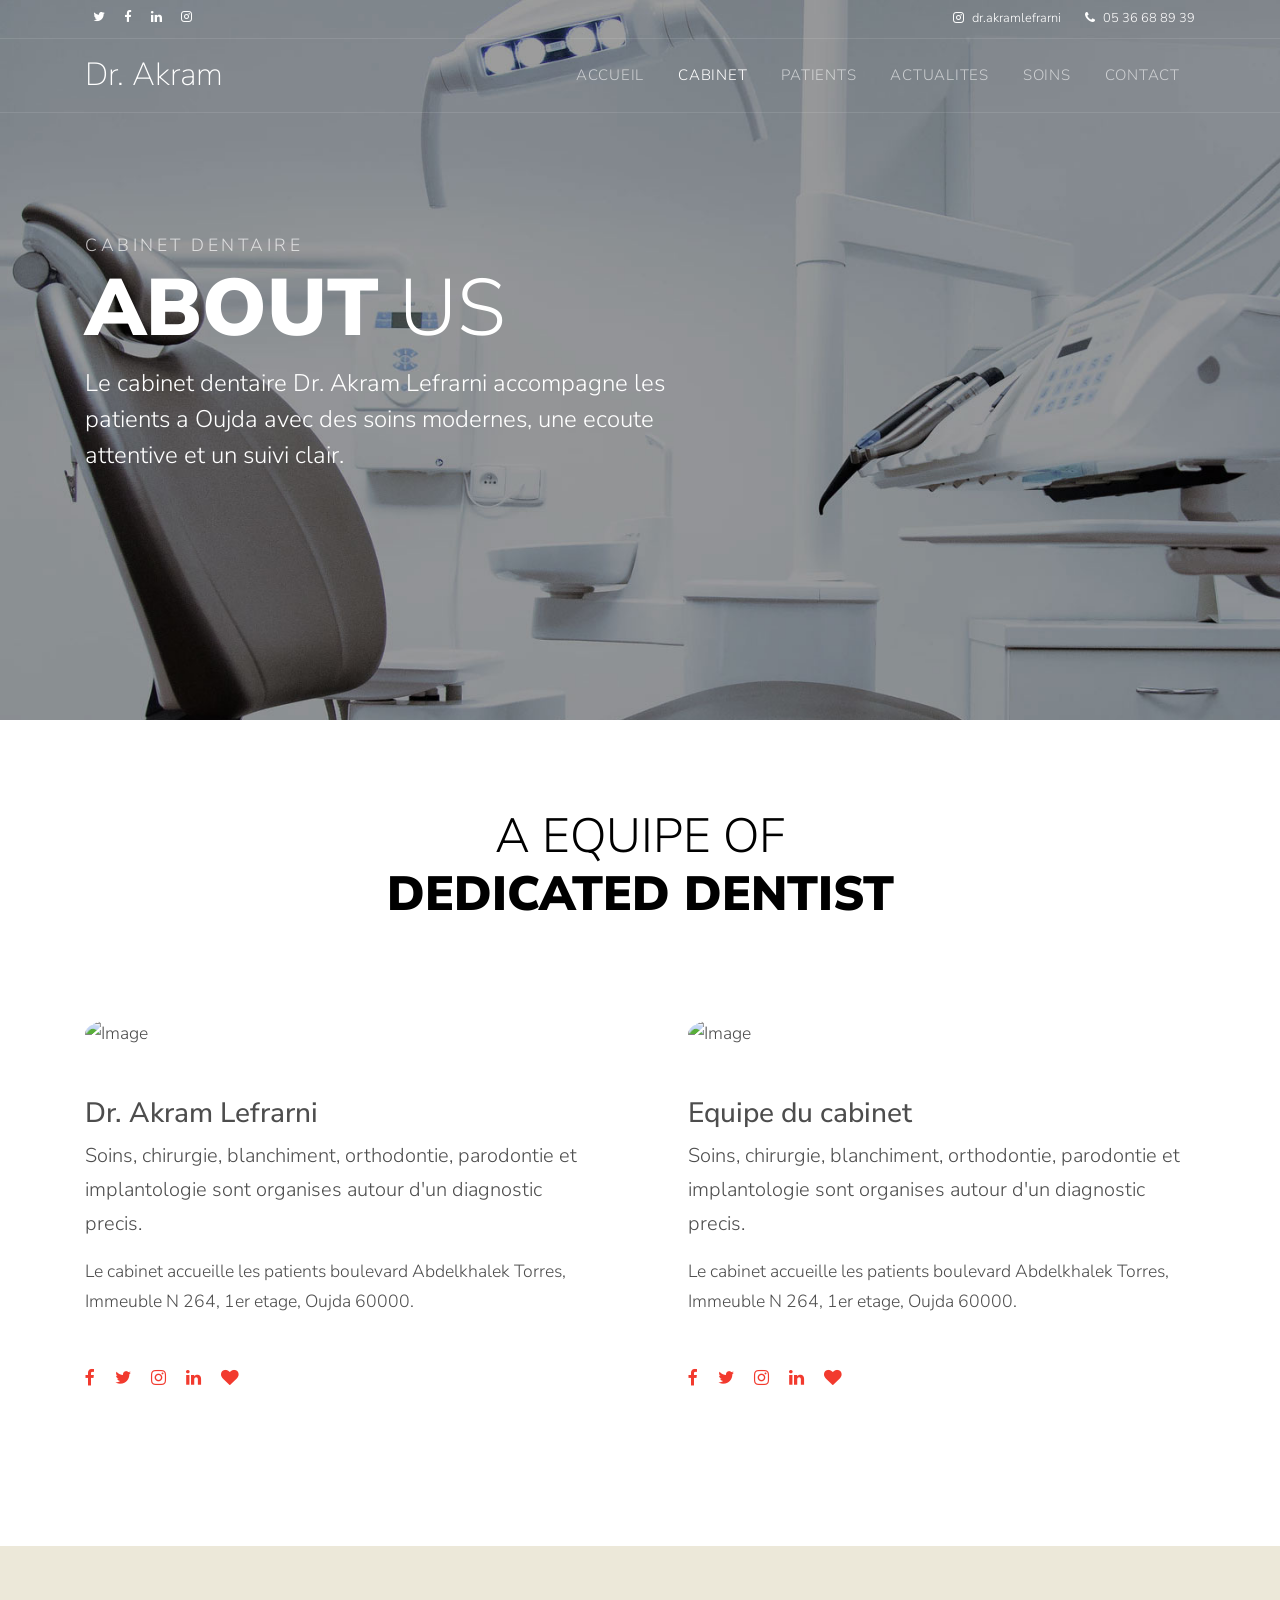
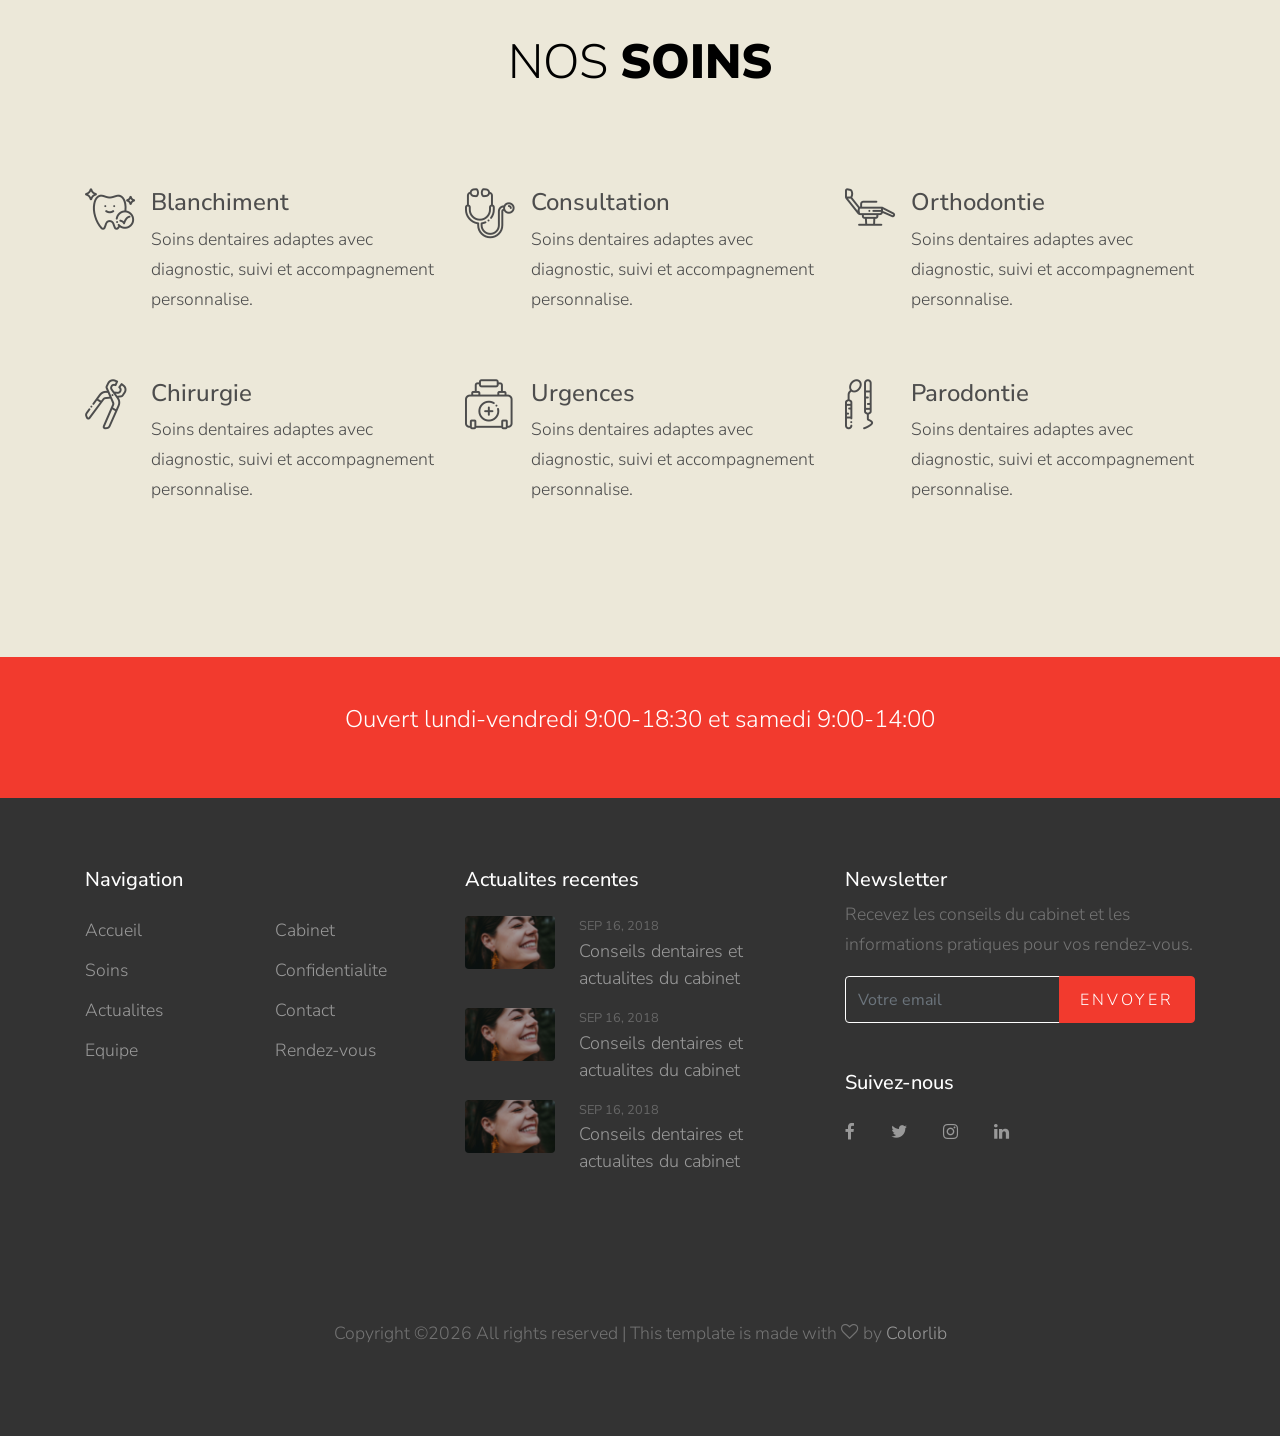
==== about.html @ a9366289 "Initial commit Made-with: Cursor" ====
<!DOCTYPE html>
<html lang="en">
  <head>
    <title>Cabinet Dentaire Dr. Akram Lefrarni</title>
    <meta charset="utf-8">
    <meta name="viewport" content="width=device-width, initial-scale=1, shrink-to-fit=no">

    <link rel="stylesheet" href="https://fonts.googleapis.com/css?family=Nunito+Sans:200,300,400,700,900"> 
    <link rel="stylesheet" href="fonts/icomoon/style.css">

    <link rel="stylesheet" href="css/bootstrap.min.css">
    <link rel="stylesheet" href="css/magnific-popup.css">
    <link rel="stylesheet" href="css/jquery-ui.css">
    <link rel="stylesheet" href="css/owl.carousel.min.css">
    <link rel="stylesheet" href="css/owl.theme.default.min.css">
    <link rel="stylesheet" href="css/bootstrap-datepicker.css">
    
    
    <link rel="stylesheet" href="fonts/flaticon/font/flaticon.css">
  
    <link rel="stylesheet" href="css/aos.css">

    <link rel="stylesheet" href="css/style.css">
    
  </head>
  <body>
  
  <div class="site-wrap">

    <div class="site-mobile-menu">
      <div class="site-mobile-menu-header">
        <div class="site-mobile-menu-close mt-3">
          <span class="icon-close2 js-menu-toggle"></span>
        </div>
      </div>
      <div class="site-mobile-menu-body"></div>
    </div> <!-- .site-mobile-menu -->
    
    
    <div class="site-navbar-wrap">
      <div class="site-navbar-top">
        <div class="container py-2">
          <div class="row align-items-center">
            <div class="col-6">
              <a href="#" class="p-2 pl-0"><span class="icon-twitter"></span></a>
              <a href="#" class="p-2 pl-0"><span class="icon-facebook"></span></a>
              <a href="#" class="p-2 pl-0"><span class="icon-linkedin"></span></a>
              <a href="#" class="p-2 pl-0"><span class="icon-instagram"></span></a>
            </div>
            <div class="col-6">
              <div class="d-flex ml-auto">
                <a href="https://www.instagram.com/dr.akramlefrarni/" class="d-flex align-items-center ml-auto mr-4">
                  <span class="icon-instagram mr-2"></span>
                  <span class="d-none d-md-inline-block">dr.akramlefrarni</span>
                </a>
                <a href="tel:0536688939" class="d-flex align-items-center">
                  <span class="icon-phone mr-2"></span>
                  <span class="d-none d-md-inline-block">05 36 68 89 39</span>
                </a>
              </div>
            </div>
          </div>
        </div>
      </div>
      <div class="site-navbar">
        <div class="container py-1">
          <div class="row align-items-center">
            <div class="col-2">
              <h2 class="mb-0 site-logo"><a href="index.html">Dr. Akram</a></h2>
            </div>
            <div class="col-10">
              <nav class="site-navigation text-right" role="navigation">
                <div class="container">
                  <div class="d-inline-block d-lg-none ml-md-0 mr-auto py-3"><a href="#" class="site-menu-toggle js-menu-toggle text-white"><span class="icon-menu h3"></span></a></div>

                  <ul class="site-menu js-clone-nav d-none d-lg-block">
                    <li><a href="index.html">Accueil</a></li>
                    <li class="active"><a href="about.html">Cabinet</a></li>
                    <li><a href="patients.html">Patients</a></li>
                    <li><a href="news.html">Actualites</a></li>
                    <li><a href="services.html">Soins</a></li>
                    <li><a href="contact.html">Contact</a></li>
                  </ul>
                </div>
              </nav>
            </div>
          </div>
        </div>
      </div>
    </div>

    <div class="site-blocks-cover inner-page" style="background-image: url(images/hero_bg_2.jpg);" data-aos="fade" data-stellar-background-ratio="0.5">
      <div class="container">
        <div class="row align-items-center">
          <div class="col-md-7">
            <span class="sub-text">Cabinet dentaire</span>
            <h1><strong>About</strong> Us</h1>
            <p class="lead text-white">Le cabinet dentaire Dr. Akram Lefrarni accompagne les patients a Oujda avec des soins modernes, une ecoute attentive et un suivi clair.</p>
          </div>
        </div>
      </div>
    </div>  

    <div class="site-section section-about">
      <div class="container">
        <div class="row mb-5 justify-content-center">
          <div class="col-md-6 text-center">
            <h2 class="site-heading text-black mb-5">A Equipe of <strong>Dedicated Dentist</strong></h2>
          </div>
        </div>
        <div class="row">
          <div class="col-md-6 pr-md-5 text-left mb-5">
            <div>
              <img src="images/person_1.jpg" alt="Image" class="w-50 mb-5 rounded-circle">
              <h3>Dr. Akram Lefrarni</h3>
              <p class="lead">Soins, chirurgie, blanchiment, orthodontie, parodontie et implantologie sont organises autour d'un diagnostic precis.</p>
              <p>Le cabinet accueille les patients boulevard Abdelkhalek Torres, Immeuble N 264, 1er etage, Oujda 60000.</p>

              <p class="mt-5">
                <a href="#" class="py-4 pl-0 pr-2"><span class="icon-facebook"></span></a>
                <a href="#" class="py-4 pl-2 pr-2"><span class="icon-twitter"></span></a>
                <a href="#" class="py-4 pl-2 pr-2"><span class="icon-instagram"></span></a>
                <a href="#" class="py-4 pl-2 pr-2"><span class="icon-linkedin"></span></a>
                <a href="#" class="py-4 pl-2 pr-2"><span class="icon-heart"></span></a>
              </p>
            </div>
          </div>
          <div class="col-md-6 pl-md-5 text-left">
            <div>
              <img src="images/person_3.jpg" alt="Image" class="w-50 mb-5 rounded-circle">
              <h3>Equipe du cabinet</h3>
              <p class="lead">Soins, chirurgie, blanchiment, orthodontie, parodontie et implantologie sont organises autour d'un diagnostic precis.</p>
              <p>Le cabinet accueille les patients boulevard Abdelkhalek Torres, Immeuble N 264, 1er etage, Oujda 60000.</p>

              <p class="mt-5">
                <a href="#" class="py-4 pl-0 pr-2"><span class="icon-facebook"></span></a>
                <a href="#" class="py-4 pl-2 pr-2"><span class="icon-twitter"></span></a>
                <a href="#" class="py-4 pl-2 pr-2"><span class="icon-instagram"></span></a>
                <a href="#" class="py-4 pl-2 pr-2"><span class="icon-linkedin"></span></a>
                <a href="#" class="py-4 pl-2 pr-2"><span class="icon-heart"></span></a>
              </p>
            </div>
          </div>
        </div>
      </div>
    </div>

    <div class="site-section bg-light">
      <div class="container">
        <div class="row mb-5 justify-content-center">
          <div class="col-md-6 text-center">
            <h2 class="site-heading text-black mb-5">Nos <strong>Soins</strong></h2>
          </div>
        </div>
        <div class="row">
          <div class="col-md-6 col-lg-4">
            <div class="site-block-feature-2 d-flex rounded mb-5">
              <div class="mr-3">
                <span class="icon flaticon-tooth-whitening font-weight-light "></span>
              </div>
              <div class="text">
                <h3>Blanchiment</h3>
                <p>Soins dentaires adaptes avec diagnostic, suivi et accompagnement personnalise.</p>
              </div>
            </div>
          </div>

          <div class="col-md-6 col-lg-4">
            <div class="site-block-feature-2 d-flex rounded mb-5">
              <div class="mr-3">
                <span class="icon flaticon-stethoscope font-weight-light "></span>
              </div>
              <div class="text">
                <h3>Consultation</h3>
                <p>Soins dentaires adaptes avec diagnostic, suivi et accompagnement personnalise.</p>
              </div>
            </div>
          </div>

          <div class="col-md-6 col-lg-4">
            <div class="site-block-feature-2 d-flex rounded mb-5">
              <div class="mr-3">
                <span class="icon flaticon-dentist-chair font-weight-light "></span>
              </div>
              <div class="text">
                <h3>Orthodontie</h3>
                <p>Soins dentaires adaptes avec diagnostic, suivi et accompagnement personnalise.</p>
              </div>
            </div>
          </div>

          <div class="col-md-6 col-lg-4">
            <div class="site-block-feature-2 d-flex rounded mb-5">
              <div class="mr-3">
                <span class="icon flaticon-tooth-pliers font-weight-light "></span>
              </div>
              <div class="text">
                <h3>Chirurgie</h3>
                <p>Soins dentaires adaptes avec diagnostic, suivi et accompagnement personnalise.</p>
              </div>
            </div>
          </div>

          <div class="col-md-6 col-lg-4">
            <div class="site-block-feature-2 d-flex rounded mb-5">
              <div class="mr-3">
                <span class="icon flaticon-first-aid-kit font-weight-light "></span>
              </div>
              <div class="text">
                <h3>Urgences</h3>
                <p>Soins dentaires adaptes avec diagnostic, suivi et accompagnement personnalise.</p>
              </div>
            </div>
          </div>

          <div class="col-md-6 col-lg-4">
            <div class="site-block-feature-2 d-flex rounded mb-5">
              <div class="mr-3">
                <span class="icon flaticon-dentist-tools font-weight-light "></span>
              </div>
              <div class="text">
                <h3>Parodontie</h3>
                <p>Soins dentaires adaptes avec diagnostic, suivi et accompagnement personnalise.</p>
              </div>
            </div>
          </div>

          

        </div>
      </div>
    </div>
    

    <div class="promo py-5 bg-primary">
      <div class="container text-center">
        <span class="d-block h4 mb-3 font-weight-light text-white">Ouvert lundi-vendredi 9:00-18:30 et samedi 9:00-14:00</span>
        <div id="date-countdown" class="mt-0"></div>
      </div>
    </div>
    
    <footer class="site-footer">
      <div class="container">
        <div class="row">
          <div class="col-lg-4 mb-5 mb-lg-0">
            <div class="row mb-5">
              <div class="col-md-12">
                <h3 class="footer-heading mb-4">Navigation</h3>
              </div>
              <div class="col-md-6 col-lg-6">
                <ul class="list-unstyled">
                  <li><a href="#">Accueil</a></li>
                  <li><a href="#">Soins</a></li>
                  <li><a href="#">Actualites</a></li>
                  <li><a href="#">Equipe</a></li>
                </ul>
              </div>
              <div class="col-md-6 col-lg-6">
                <ul class="list-unstyled">
                  <li><a href="#">Cabinet</a></li>
                  <li><a href="#">Confidentialite</a></li>
                  <li><a href="#">Contact</a></li>
                  <li><a href="#">Rendez-vous</a></li>
                </ul>
              </div>
            </div>

            
          </div>
          <div class="col-lg-4">
           

            <div class="mb-5">
              <h3 class="footer-heading mb-4">Actualites recentes</h3>
              <div class="block-25">
                <ul class="list-unstyled">
                  <li class="mb-3">
                    <a href="#" class="d-flex">
                      <figure class="image mr-4">
                        <img src="images/hero_bg_1.jpg" alt="" class="img-fluid">
                      </figure>
                      <div class="text">
                        <span class="small text-uppercase date">Sep 16, 2018</span>
                        <h3 class="heading font-weight-light">Conseils dentaires et actualites du cabinet</h3>
                      </div>
                    </a>
                  </li>
                  <li class="mb-3">
                    <a href="#" class="d-flex">
                      <figure class="image mr-4">
                        <img src="images/hero_bg_1.jpg" alt="" class="img-fluid">
                      </figure>
                      <div class="text">
                        <span class="small text-uppercase date">Sep 16, 2018</span>
                        <h3 class="heading font-weight-light">Conseils dentaires et actualites du cabinet</h3>
                      </div>
                    </a>
                  </li>
                  <li class="mb-3">
                    <a href="#" class="d-flex">
                      <figure class="image mr-4">
                        <img src="images/hero_bg_1.jpg" alt="" class="img-fluid">
                      </figure>
                      <div class="text">
                        <span class="small text-uppercase date">Sep 16, 2018</span>
                        <h3 class="heading font-weight-light">Conseils dentaires et actualites du cabinet</h3>
                      </div>
                    </a>
                  </li>
                </ul>
              </div>
            </div>
            
          </div>
          

          <div class="col-lg-4 mb-5 mb-lg-0">

            <div class="mb-5">
              <h3 class="footer-heading mb-2">Newsletter</h3>
              <p>Recevez les conseils du cabinet et les informations pratiques pour vos rendez-vous.</p>

              <form action="#" method="post">
                <div class="input-group mb-3">
                  <input type="text" class="form-control border-white text-white bg-transparent" placeholder="Votre email" aria-label="Votre email" aria-describedby="button-addon2">
                  <div class="input-group-append">
                    <button class="btn btn-primary" type="button" id="button-addon2">Envoyer</button>
                  </div>
                </div>
              </form>

            </div>

            <div class="row">
              <div class="col-md-12">
                <h3 class="footer-heading mb-4">Suivez-nous</h3>

                <div>
                  <a href="#" class="pl-0 pr-3"><span class="icon-facebook"></span></a>
                  <a href="#" class="pl-3 pr-3"><span class="icon-twitter"></span></a>
                  <a href="#" class="pl-3 pr-3"><span class="icon-instagram"></span></a>
                  <a href="#" class="pl-3 pr-3"><span class="icon-linkedin"></span></a>
                </div>
              </div>
            </div>


          </div>
          
        </div>
        <div class="row pt-5 mt-5 text-center">
          <div class="col-md-12">
            <p>
            <!-- Link back to Colorlib can't be removed. Template is licensed under CC BY 3.0. -->
            Copyright &copy;<script data-cfasync="false" src="/cdn-cgi/scripts/5c5dd728/cloudflare-static/email-decode.min.js"></script><script>document.write(new Date().getFullYear());</script> All rights reserved | This template is made with <i class="icon-heart-o" aria-hidden="true"></i> by <a href="https://colorlib.com" target="_blank" >Colorlib</a>
            <!-- Link back to Colorlib can't be removed. Template is licensed under CC BY 3.0. -->
            </p>
          </div>
          
        </div>
      </div>
    </footer>
  </div>

  <script src="js/jquery-3.3.1.min.js"></script>
  <script src="js/jquery-migrate-3.0.1.min.js"></script>
  <script src="js/jquery-ui.js"></script>
  <script src="js/popper.min.js"></script>
  <script src="js/bootstrap.min.js"></script>
  <script src="js/owl.carousel.min.js"></script>
  <script src="js/jquery.stellar.min.js"></script>
  <script src="js/jquery.countdown.min.js"></script>
  <script src="js/jquery.magnific-popup.min.js"></script>
  <script src="js/bootstrap-datepicker.min.js"></script>
  <script src="js/aos.js"></script>

  <script src="js/main.js"></script>
    
  </body>
</html>
---- fonts/icomoon/style.css ----
@font-face {
  font-family: 'icomoon';
  src:  url('fonts/icomoon.eot?10si43');
  src:  url('fonts/icomoon.eot?10si43#iefix') format('embedded-opentype'),
    url('fonts/icomoon.ttf?10si43') format('truetype'),
    url('fonts/icomoon.woff?10si43') format('woff'),
    url('fonts/icomoon.svg?10si43#icomoon') format('svg');
  font-weight: normal;
  font-style: normal;
}

[class^="icon-"], [class*=" icon-"] {
  /* use !important to prevent issues with browser extensions that change fonts */
  font-family: 'icomoon' !important;
  speak: none;
  font-style: normal;
  font-weight: normal;
  font-variant: normal;
  text-transform: none;
  line-height: 1;

  /* Better Font Rendering =========== */
  -webkit-font-smoothing: antialiased;
  -moz-osx-font-smoothing: grayscale;
}

.icon-asterisk:before {
  content: "\f069";
}
.icon-plus:before {
  content: "\f067";
}
.icon-question:before {
  content: "\f128";
}
.icon-minus:before {
  content: "\f068";
}
.icon-glass:before {
  content: "\f000";
}
.icon-music:before {
  content: "\f001";
}
.icon-search:before {
  content: "\f002";
}
.icon-envelope-o:before {
  content: "\f003";
}
.icon-heart:before {
  content: "\f004";
}
.icon-star:before {
  content: "\f005";
}
.icon-star-o:before {
  content: "\f006";
}
.icon-user:before {
  content: "\f007";
}
.icon-film:before {
  content: "\f008";
}
.icon-th-large:before {
  content: "\f009";
}
.icon-th:before {
  content: "\f00a";
}
.icon-th-list:before {
  content: "\f00b";
}
.icon-check:before {
  content: "\f00c";
}
.icon-close:before {
  content: "\f00d";
}
.icon-remove:before {
  content: "\f00d";
}
.icon-times:before {
  content: "\f00d";
}
.icon-search-plus:before {
  content: "\f00e";
}
.icon-search-minus:before {
  content: "\f010";
}
.icon-power-off:before {
  content: "\f011";
}
.icon-signal:before {
  content: "\f012";
}
.icon-cog:before {
  content: "\f013";
}
.icon-gear:before {
  content: "\f013";
}
.icon-trash-o:before {
  content: "\f014";
}
.icon-home:before {
  content: "\f015";
}
.icon-file-o:before {
  content: "\f016";
}
.icon-clock-o:before {
  content: "\f017";
}
.icon-road:before {
  content: "\f018";
}
.icon-download:before {
  content: "\f019";
}
.icon-arrow-circle-o-down:before {
  content: "\f01a";
}
.icon-arrow-circle-o-up:before {
  content: "\f01b";
}
.icon-inbox:before {
  content: "\f01c";
}
.icon-play-circle-o:before {
  content: "\f01d";
}
.icon-repeat:before {
  content: "\f01e";
}
.icon-rotate-right:before {
  content: "\f01e";
}
.icon-refresh:before {
  content: "\f021";
}
.icon-list-alt:before {
  content: "\f022";
}
.icon-lock:before {
  content: "\f023";
}
.icon-flag:before {
  content: "\f024";
}
.icon-headphones:before {
  content: "\f025";
}
.icon-volume-off:before {
  content: "\f026";
}
.icon-volume-down:before {
  content: "\f027";
}
.icon-volume-up:before {
  content: "\f028";
}
.icon-qrcode:before {
  content: "\f029";
}
.icon-barcode:before {
  content: "\f02a";
}
.icon-tag:before {
  content: "\f02b";
}
.icon-tags:before {
  content: "\f02c";
}
.icon-book:before {
  content: "\f02d";
}
.icon-bookmark:before {
  content: "\f02e";
}
.icon-print:before {
  content: "\f02f";
}
.icon-camera:before {
  content: "\f030";
}
.icon-font:before {
  content: "\f031";
}
.icon-bold:before {
  content: "\f032";
}
.icon-italic:before {
  content: "\f033";
}
.icon-text-height:before {
  content: "\f034";
}
.icon-text-width:before {
  content: "\f035";
}
.icon-align-left:before {
  content: "\f036";
}
.icon-align-center:before {
  content: "\f037";
}
.icon-align-right:before {
  content: "\f038";
}
.icon-align-justify:before {
  content: "\f039";
}
.icon-list:before {
  content: "\f03a";
}
.icon-dedent:before {
  content: "\f03b";
}
.icon-outdent:before {
  content: "\f03b";
}
.icon-indent:before {
  content: "\f03c";
}
.icon-video-camera:before {
  content: "\f03d";
}
.icon-image:before {
  content: "\f03e";
}
.icon-photo:before {
  content: "\f03e";
}
.icon-picture-o:before {
  content: "\f03e";
}
.icon-pencil:before {
  content: "\f040";
}
.icon-map-marker:before {
  content: "\f041";
}
.icon-adjust:before {
  content: "\f042";
}
.icon-tint:before {
  content: "\f043";
}
.icon-edit:before {
  content: "\f044";
}
.icon-pencil-square-o:before {
  content: "\f044";
}
.icon-share-square-o:before {
  content: "\f045";
}
.icon-check-square-o:before {
  content: "\f046";
}
.icon-arrows:before {
  content: "\f047";
}
.icon-step-backward:before {
  content: "\f048";
}
.icon-fast-backward:before {
  content: "\f049";
}
.icon-backward:before {
  content: "\f04a";
}
.icon-play:before {
  content: "\f04b";
}
.icon-pause:before {
  content: "\f04c";
}
.icon-stop:before {
  content: "\f04d";
}
.icon-forward:before {
  content: "\f04e";
}
.icon-fast-forward:before {
  content: "\f050";
}
.icon-step-forward:before {
  content: "\f051";
}
.icon-eject:before {
  content: "\f052";
}
.icon-chevron-left:before {
  content: "\f053";
}
.icon-chevron-right:before {
  content: "\f054";
}
.icon-plus-circle:before {
  content: "\f055";
}
.icon-minus-circle:before {
  content: "\f056";
}
.icon-times-circle:before {
  content: "\f057";
}
.icon-check-circle:before {
  content: "\f058";
}
.icon-question-circle:before {
  content: "\f059";
}
.icon-info-circle:before {
  content: "\f05a";
}
.icon-crosshairs:before {
  content: "\f05b";
}
.icon-times-circle-o:before {
  content: "\f05c";
}
.icon-check-circle-o:before {
  content: "\f05d";
}
.icon-ban:before {
  content: "\f05e";
}
.icon-arrow-left:before {
  content: "\f060";
}
.icon-arrow-right:before {
  content: "\f061";
}
.icon-arrow-up:before {
  content: "\f062";
}
.icon-arrow-down:before {
  content: "\f063";
}
.icon-mail-forward:before {
  content: "\f064";
}
.icon-share:before {
  content: "\f064";
}
.icon-expand:before {
  content: "\f065";
}
.icon-compress:before {
  content: "\f066";
}
.icon-exclamation-circle:before {
  content: "\f06a";
}
.icon-gift:before {
  content: "\f06b";
}
.icon-leaf:before {
  content: "\f06c";
}
.icon-fire:before {
  content: "\f06d";
}
.icon-eye:before {
  content: "\f06e";
}
.icon-eye-slash:before {
  content: "\f070";
}
.icon-exclamation-triangle:before {
  content: "\f071";
}
.icon-warning:before {
  content: "\f071";
}
.icon-plane:before {
  content: "\f072";
}
.icon-calendar:before {
  content: "\f073";
}
.icon-random:before {
  content: "\f074";
}
.icon-comment:before {
  content: "\f075";
}
.icon-magnet:before {
  content: "\f076";
}
.icon-chevron-up:before {
  content: "\f077";
}
.icon-chevron-down:before {
  content: "\f078";
}
.icon-retweet:before {
  content: "\f079";
}
.icon-shopping-cart:before {
  content: "\f07a";
}
.icon-folder:before {
  content: "\f07b";
}
.icon-folder-open:before {
  content: "\f07c";
}
.icon-arrows-v:before {
  content: "\f07d";
}
.icon-arrows-h:before {
  content: "\f07e";
}
.icon-bar-chart:before {
  content: "\f080";
}
.icon-bar-chart-o:before {
  content: "\f080";
}
.icon-twitter-square:before {
  content: "\f081";
}
.icon-facebook-square:before {
  content: "\f082";
}
.icon-camera-retro:before {
  content: "\f083";
}
.icon-key:before {
  content: "\f084";
}
.icon-cogs:before {
  content: "\f085";
}
.icon-gears:before {
  content: "\f085";
}
.icon-comments:before {
  content: "\f086";
}
.icon-thumbs-o-up:before {
  content: "\f087";
}
.icon-thumbs-o-down:before {
  content: "\f088";
}
.icon-star-half:before {
  content: "\f089";
}
.icon-heart-o:before {
  content: "\f08a";
}
.icon-sign-out:before {
  content: "\f08b";
}
.icon-linkedin-square:before {
  content: "\f08c";
}
.icon-thumb-tack:before {
  content: "\f08d";
}
.icon-external-link:before {
  content: "\f08e";
}
.icon-sign-in:before {
  content: "\f090";
}
.icon-trophy:before {
  content: "\f091";
}
.icon-github-square:before {
  content: "\f092";
}
.icon-upload:before {
  content: "\f093";
}
.icon-lemon-o:before {
  content: "\f094";
}
.icon-phone:before {
  content: "\f095";
}
.icon-square-o:before {
  content: "\f096";
}
.icon-bookmark-o:before {
  content: "\f097";
}
.icon-phone-square:before {
  content: "\f098";
}
.icon-twitter:before {
  content: "\f099";
}
.icon-facebook:before {
  content: "\f09a";
}
.icon-facebook-f:before {
  content: "\f09a";
}
.icon-github:before {
  content: "\f09b";
}
.icon-unlock:before {
  content: "\f09c";
}
.icon-credit-card:before {
  content: "\f09d";
}
.icon-feed:before {
  content: "\f09e";
}
.icon-rss:before {
  content: "\f09e";
}
.icon-hdd-o:before {
  content: "\f0a0";
}
.icon-bullhorn:before {
  content: "\f0a1";
}
.icon-bell-o:before {
  content: "\f0a2";
}
.icon-certificate:before {
  content: "\f0a3";
}
.icon-hand-o-right:before {
  content: "\f0a4";
}
.icon-hand-o-left:before {
  content: "\f0a5";
}
.icon-hand-o-up:before {
  content: "\f0a6";
}
.icon-hand-o-down:before {
  content: "\f0a7";
}
.icon-arrow-circle-left:before {
  content: "\f0a8";
}
.icon-arrow-circle-right:before {
  content: "\f0a9";
}
.icon-arrow-circle-up:before {
  content: "\f0aa";
}
.icon-arrow-circle-down:before {
  content: "\f0ab";
}
.icon-globe:before {
  content: "\f0ac";
}
.icon-wrench:before {
  content: "\f0ad";
}
.icon-tasks:before {
  content: "\f0ae";
}
.icon-filter:before {
  content: "\f0b0";
}
.icon-briefcase:before {
  content: "\f0b1";
}
.icon-arrows-alt:before {
  content: "\f0b2";
}
.icon-group:before {
  content: "\f0c0";
}
.icon-users:before {
  content: "\f0c0";
}
.icon-chain:before {
  content: "\f0c1";
}
.icon-link:before {
  content: "\f0c1";
}
.icon-cloud:before {
  content: "\f0c2";
}
.icon-flask:before {
  content: "\f0c3";
}
.icon-cut:before {
  content: "\f0c4";
}
.icon-scissors:before {
  content: "\f0c4";
}
.icon-copy:before {
  content: "\f0c5";
}
.icon-files-o:before {
  content: "\f0c5";
}
.icon-paperclip:before {
  content: "\f0c6";
}
.icon-floppy-o:before {
  content: "\f0c7";
}
.icon-save:before {
  content: "\f0c7";
}
.icon-square:before {
  content: "\f0c8";
}
.icon-bars:before {
  content: "\f0c9";
}
.icon-navicon:before {
  content: "\f0c9";
}
.icon-reorder:before {
  content: "\f0c9";
}
.icon-list-ul:before {
  content: "\f0ca";
}
.icon-list-ol:before {
  content: "\f0cb";
}
.icon-strikethrough:before {
  content: "\f0cc";
}
.icon-underline:before {
  content: "\f0cd";
}
.icon-table:before {
  content: "\f0ce";
}
.icon-magic:before {
  content: "\f0d0";
}
.icon-truck:before {
  content: "\f0d1";
}
.icon-pinterest:before {
  content: "\f0d2";
}
.icon-pinterest-square:before {
  content: "\f0d3";
}
.icon-google-plus-square:before {
  content: "\f0d4";
}
.icon-google-plus:before {
  content: "\f0d5";
}
.icon-money:before {
  content: "\f0d6";
}
.icon-caret-down:before {
  content: "\f0d7";
}
.icon-caret-up:before {
  content: "\f0d8";
}
.icon-caret-left:before {
  content: "\f0d9";
}
.icon-caret-right:before {
  content: "\f0da";
}
.icon-columns:before {
  content: "\f0db";
}
.icon-sort:before {
  content: "\f0dc";
}
.icon-unsorted:before {
  content: "\f0dc";
}
.icon-sort-desc:before {
  content: "\f0dd";
}
.icon-sort-down:before {
  content: "\f0dd";
}
.icon-sort-asc:before {
  content: "\f0de";
}
.icon-sort-up:before {
  content: "\f0de";
}
.icon-envelope:before {
  content: "\f0e0";
}
.icon-linkedin:before {
  content: "\f0e1";
}
.icon-rotate-left:before {
  content: "\f0e2";
}
.icon-undo:before {
  content: "\f0e2";
}
.icon-gavel:before {
  content: "\f0e3";
}
.icon-legal:before {
  content: "\f0e3";
}
.icon-dashboard:before {
  content: "\f0e4";
}
.icon-tachometer:before {
  content: "\f0e4";
}
.icon-comment-o:before {
  content: "\f0e5";
}
.icon-comments-o:before {
  content: "\f0e6";
}
.icon-bolt:before {
  content: "\f0e7";
}
.icon-flash:before {
  content: "\f0e7";
}
.icon-sitemap:before {
  content: "\f0e8";
}
.icon-umbrella:before {
  content: "\f0e9";
}
.icon-clipboard:before {
  content: "\f0ea";
}
.icon-paste:before {
  content: "\f0ea";
}
.icon-lightbulb-o:before {
  content: "\f0eb";
}
.icon-exchange:before {
  content: "\f0ec";
}
.icon-cloud-download:before {
  content: "\f0ed";
}
.icon-cloud-upload:before {
  content: "\f0ee";
}
.icon-user-md:before {
  content: "\f0f0";
}
.icon-stethoscope:before {
  content: "\f0f1";
}
.icon-suitcase:before {
  content: "\f0f2";
}
.icon-bell:before {
  content: "\f0f3";
}
.icon-coffee:before {
  content: "\f0f4";
}
.icon-cutlery:before {
  content: "\f0f5";
}
.icon-file-text-o:before {
  content: "\f0f6";
}
.icon-building-o:before {
  content: "\f0f7";
}
.icon-hospital-o:before {
  content: "\f0f8";
}
.icon-ambulance:before {
  content: "\f0f9";
}
.icon-medkit:before {
  content: "\f0fa";
}
.icon-fighter-jet:before {
  content: "\f0fb";
}
.icon-beer:before {
  content: "\f0fc";
}
.icon-h-square:before {
  content: "\f0fd";
}
.icon-plus-square:before {
  content: "\f0fe";
}
.icon-angle-double-left:before {
  content: "\f100";
}
.icon-angle-double-right:before {
  content: "\f101";
}
.icon-angle-double-up:before {
  content: "\f102";
}
.icon-angle-double-down:before {
  content: "\f103";
}
.icon-angle-left:before {
  content: "\f104";
}
.icon-angle-right:before {
  content: "\f105";
}
.icon-angle-up:before {
  content: "\f106";
}
.icon-angle-down:before {
  content: "\f107";
}
.icon-desktop:before {
  content: "\f108";
}
.icon-laptop:before {
  content: "\f109";
}
.icon-tablet:before {
  content: "\f10a";
}
.icon-mobile:before {
  content: "\f10b";
}
.icon-mobile-phone:before {
  content: "\f10b";
}
.icon-circle-o:before {
  content: "\f10c";
}
.icon-quote-left:before {
  content: "\f10d";
}
.icon-quote-right:before {
  content: "\f10e";
}
.icon-spinner:before {
  content: "\f110";
}
.icon-circle:before {
  content: "\f111";
}
.icon-mail-reply:before {
  content: "\f112";
}
.icon-reply:before {
  content: "\f112";
}
.icon-github-alt:before {
  content: "\f113";
}
.icon-folder-o:before {
  content: "\f114";
}
.icon-folder-open-o:before {
  content: "\f115";
}
.icon-smile-o:before {
  content: "\f118";
}
.icon-frown-o:before {
  content: "\f119";
}
.icon-meh-o:before {
  content: "\f11a";
}
.icon-gamepad:before {
  content: "\f11b";
}
.icon-keyboard-o:before {
  content: "\f11c";
}
.icon-flag-o:before {
  content: "\f11d";
}
.icon-flag-checkered:before {
  content: "\f11e";
}
.icon-terminal:before {
  content: "\f120";
}
.icon-code:before {
  content: "\f121";
}
.icon-mail-reply-all:before {
  content: "\f122";
}
.icon-reply-all:before {
  content: "\f122";
}
.icon-star-half-empty:before {
  content: "\f123";
}
.icon-star-half-full:before {
  content: "\f123";
}
.icon-star-half-o:before {
  content: "\f123";
}
.icon-location-arrow:before {
  content: "\f124";
}
.icon-crop:before {
  content: "\f125";
}
.icon-code-fork:before {
  content: "\f126";
}
.icon-chain-broken:before {
  content: "\f127";
}
.icon-unlink:before {
  content: "\f127";
}
.icon-info:before {
  content: "\f129";
}
.icon-exclamation:before {
  content: "\f12a";
}
.icon-superscript:before {
  content: "\f12b";
}
.icon-subscript:before {
  content: "\f12c";
}
.icon-eraser:before {
  content: "\f12d";
}
.icon-puzzle-piece:before {
  content: "\f12e";
}
.icon-microphone:before {
  content: "\f130";
}
.icon-microphone-slash:before {
  content: "\f131";
}
.icon-shield:before {
  content: "\f132";
}
.icon-calendar-o:before {
  content: "\f133";
}
.icon-fire-extinguisher:before {
  content: "\f134";
}
.icon-rocket:before {
  content: "\f135";
}
.icon-maxcdn:before {
  content: "\f136";
}
.icon-chevron-circle-left:before {
  content: "\f137";
}
.icon-chevron-circle-right:before {
  content: "\f138";
}
.icon-chevron-circle-up:before {
  content: "\f139";
}
.icon-chevron-circle-down:before {
  content: "\f13a";
}
.icon-html5:before {
  content: "\f13b";
}
.icon-css3:before {
  content: "\f13c";
}
.icon-anchor:before {
  content: "\f13d";
}
.icon-unlock-alt:before {
  content: "\f13e";
}
.icon-bullseye:before {
  content: "\f140";
}
.icon-ellipsis-h:before {
  content: "\f141";
}
.icon-ellipsis-v:before {
  content: "\f142";
}
.icon-rss-square:before {
  content: "\f143";
}
.icon-play-circle:before {
  content: "\f144";
}
.icon-ticket:before {
  content: "\f145";
}
.icon-minus-square:before {
  content: "\f146";
}
.icon-minus-square-o:before {
  content: "\f147";
}
.icon-level-up:before {
  content: "\f148";
}
.icon-level-down:before {
  content: "\f149";
}
.icon-check-square:before {
  content: "\f14a";
}
.icon-pencil-square:before {
  content: "\f14b";
}
.icon-external-link-square:before {
  content: "\f14c";
}
.icon-share-square:before {
  content: "\f14d";
}
.icon-compass:before {
  content: "\f14e";
}
.icon-caret-square-o-down:before {
  content: "\f150";
}
.icon-toggle-down:before {
  content: "\f150";
}
.icon-caret-square-o-up:before {
  content: "\f151";
}
.icon-toggle-up:before {
  content: "\f151";
}
.icon-caret-square-o-right:before {
  content: "\f152";
}
.icon-toggle-right:before {
  content: "\f152";
}
.icon-eur:before {
  content: "\f153";
}
.icon-euro:before {
  content: "\f153";
}
.icon-gbp:before {
  content: "\f154";
}
.icon-dollar:before {
  content: "\f155";
}
.icon-usd:before {
  content: "\f155";
}
.icon-inr:before {
  content: "\f156";
}
.icon-rupee:before {
  content: "\f156";
}
.icon-cny:before {
  content: "\f157";
}
.icon-jpy:before {
  content: "\f157";
}
.icon-rmb:before {
  content: "\f157";
}
.icon-yen:before {
  content: "\f157";
}
.icon-rouble:before {
  content: "\f158";
}
.icon-rub:before {
  content: "\f158";
}
.icon-ruble:before {
  content: "\f158";
}
.icon-krw:before {
  content: "\f159";
}
.icon-won:before {
  content: "\f159";
}
.icon-bitcoin:before {
  content: "\f15a";
}
.icon-btc:before {
  content: "\f15a";
}
.icon-file:before {
  content: "\f15b";
}
.icon-file-text:before {
  content: "\f15c";
}
.icon-sort-alpha-asc:before {
  content: "\f15d";
}
.icon-sort-alpha-desc:before {
  content: "\f15e";
}
.icon-sort-amount-asc:before {
  content: "\f160";
}
.icon-sort-amount-desc:before {
  content: "\f161";
}
.icon-sort-numeric-asc:before {
  content: "\f162";
}
.icon-sort-numeric-desc:before {
  content: "\f163";
}
.icon-thumbs-up:before {
  content: "\f164";
}
.icon-thumbs-down:before {
  content: "\f165";
}
.icon-youtube-square:before {
  content: "\f166";
}
.icon-youtube:before {
  content: "\f167";
}
.icon-xing:before {
  content: "\f168";
}
.icon-xing-square:before {
  content: "\f169";
}
.icon-youtube-play:before {
  content: "\f16a";
}
.icon-dropbox:before {
  content: "\f16b";
}
.icon-stack-overflow:before {
  content: "\f16c";
}
.icon-instagram:before {
  content: "\f16d";
}
.icon-flickr:before {
  content: "\f16e";
}
.icon-adn:before {
  content: "\f170";
}
.icon-bitbucket:before {
  content: "\f171";
}
.icon-bitbucket-square:before {
  content: "\f172";
}
.icon-tumblr:before {
  content: "\f173";
}
.icon-tumblr-square:before {
  content: "\f174";
}
.icon-long-arrow-down:before {
  content: "\f175";
}
.icon-long-arrow-up:before {
  content: "\f176";
}
.icon-long-arrow-left:before {
  content: "\f177";
}
.icon-long-arrow-right:before {
  content: "\f178";
}
.icon-apple:before {
  content: "\f179";
}
.icon-windows:before {
  content: "\f17a";
}
.icon-android:before {
  content: "\f17b";
}
.icon-linux:before {
  content: "\f17c";
}
.icon-dribbble:before {
  content: "\f17d";
}
.icon-skype:before {
  content: "\f17e";
}
.icon-foursquare:before {
  content: "\f180";
}
.icon-trello:before {
  content: "\f181";
}
.icon-female:before {
  content: "\f182";
}
.icon-male:before {
  content: "\f183";
}
.icon-gittip:before {
  content: "\f184";
}
.icon-gratipay:before {
  content: "\f184";
}
.icon-sun-o:before {
  content: "\f185";
}
.icon-moon-o:before {
  content: "\f186";
}
.icon-archive:before {
  content: "\f187";
}
.icon-bug:before {
  content: "\f188";
}
.icon-vk:before {
  content: "\f189";
}
.icon-weibo:before {
  content: "\f18a";
}
.icon-renren:before {
  content: "\f18b";
}
.icon-pagelines:before {
  content: "\f18c";
}
.icon-stack-exchange:before {
  content: "\f18d";
}
.icon-arrow-circle-o-right:before {
  content: "\f18e";
}
.icon-arrow-circle-o-left:before {
  content: "\f190";
}
.icon-caret-square-o-left:before {
  content: "\f191";
}
.icon-toggle-left:before {
  content: "\f191";
}
.icon-dot-circle-o:before {
  content: "\f192";
}
.icon-wheelchair:before {
  content: "\f193";
}
.icon-vimeo-square:before {
  content: "\f194";
}
.icon-try:before {
  content: "\f195";
}
.icon-turkish-lira:before {
  content: "\f195";
}
.icon-plus-square-o:before {
  content: "\f196";
}
.icon-space-shuttle:before {
  content: "\f197";
}
.icon-slack:before {
  content: "\f198";
}
.icon-envelope-square:before {
  content: "\f199";
}
.icon-wordpress:before {
  content: "\f19a";
}
.icon-openid:before {
  content: "\f19b";
}
.icon-bank:before {
  content: "\f19c";
}
.icon-institution:before {
  content: "\f19c";
}
.icon-university:before {
  content: "\f19c";
}
.icon-graduation-cap:before {
  content: "\f19d";
}
.icon-mortar-board:before {
  content: "\f19d";
}
.icon-yahoo:before {
  content: "\f19e";
}
.icon-google:before {
  content: "\f1a0";
}
.icon-reddit:before {
  content: "\f1a1";
}
.icon-reddit-square:before {
  content: "\f1a2";
}
.icon-stumbleupon-circle:before {
  content: "\f1a3";
}
.icon-stumbleupon:before {
  content: "\f1a4";
}
.icon-delicious:before {
  content: "\f1a5";
}
.icon-digg:before {
  content: "\f1a6";
}
.icon-pied-piper-pp:before {
  content: "\f1a7";
}
.icon-pied-piper-alt:before {
  content: "\f1a8";
}
.icon-drupal:before {
  content: "\f1a9";
}
.icon-joomla:before {
  content: "\f1aa";
}
.icon-language:before {
  content: "\f1ab";
}
.icon-fax:before {
  content: "\f1ac";
}
.icon-building:before {
  content: "\f1ad";
}
.icon-child:before {
  content: "\f1ae";
}
.icon-paw:before {
  content: "\f1b0";
}
.icon-spoon:before {
  content: "\f1b1";
}
.icon-cube:before {
  content: "\f1b2";
}
.icon-cubes:before {
  content: "\f1b3";
}
.icon-behance:before {
  content: "\f1b4";
}
.icon-behance-square:before {
  content: "\f1b5";
}
.icon-steam:before {
  content: "\f1b6";
}
.icon-steam-square:before {
  content: "\f1b7";
}
.icon-recycle:before {
  content: "\f1b8";
}
.icon-automobile:before {
  content: "\f1b9";
}
.icon-car:before {
  content: "\f1b9";
}
.icon-cab:before {
  content: "\f1ba";
}
.icon-taxi:before {
  content: "\f1ba";
}
.icon-tree:before {
  content: "\f1bb";
}
.icon-spotify:before {
  content: "\f1bc";
}
.icon-deviantart:before {
  content: "\f1bd";
}
.icon-soundcloud:before {
  content: "\f1be";
}
.icon-database:before {
  content: "\f1c0";
}
.icon-file-pdf-o:before {
  content: "\f1c1";
}
.icon-file-word-o:before {
  content: "\f1c2";
}
.icon-file-excel-o:before {
  content: "\f1c3";
}
.icon-file-powerpoint-o:before {
  content: "\f1c4";
}
.icon-file-image-o:before {
  content: "\f1c5";
}
.icon-file-photo-o:before {
  content: "\f1c5";
}
.icon-file-picture-o:before {
  content: "\f1c5";
}
.icon-file-archive-o:before {
  content: "\f1c6";
}
.icon-file-zip-o:before {
  content: "\f1c6";
}
.icon-file-audio-o:before {
  content: "\f1c7";
}
.icon-file-sound-o:before {
  content: "\f1c7";
}
.icon-file-movie-o:before {
  content: "\f1c8";
}
.icon-file-video-o:before {
  content: "\f1c8";
}
.icon-file-code-o:before {
  content: "\f1c9";
}
.icon-vine:before {
  content: "\f1ca";
}
.icon-codepen:before {
  content: "\f1cb";
}
.icon-jsfiddle:before {
  content: "\f1cc";
}
.icon-life-bouy:before {
  content: "\f1cd";
}
.icon-life-buoy:before {
  content: "\f1cd";
}
.icon-life-ring:before {
  content: "\f1cd";
}
.icon-life-saver:before {
  content: "\f1cd";
}
.icon-support:before {
  content: "\f1cd";
}
.icon-circle-o-notch:before {
  content: "\f1ce";
}
.icon-ra:before {
  content: "\f1d0";
}
.icon-rebel:before {
  content: "\f1d0";
}
.icon-resistance:before {
  content: "\f1d0";
}
.icon-empire:before {
  content: "\f1d1";
}
.icon-ge:before {
  content: "\f1d1";
}
.icon-git-square:before {
  content: "\f1d2";
}
.icon-git:before {
  content: "\f1d3";
}
.icon-hacker-news:before {
  content: "\f1d4";
}
.icon-y-combinator-square:before {
  content: "\f1d4";
}
.icon-yc-square:before {
  content: "\f1d4";
}
.icon-tencent-weibo:before {
  content: "\f1d5";
}
.icon-qq:before {
  content: "\f1d6";
}
.icon-wechat:before {
  content: "\f1d7";
}
.icon-weixin:before {
  content: "\f1d7";
}
.icon-paper-plane:before {
  content: "\f1d8";
}
.icon-send:before {
  content: "\f1d8";
}
.icon-paper-plane-o:before {
  content: "\f1d9";
}
.icon-send-o:before {
  content: "\f1d9";
}
.icon-history:before {
  content: "\f1da";
}
.icon-circle-thin:before {
  content: "\f1db";
}
.icon-header:before {
  content: "\f1dc";
}
.icon-paragraph:before {
  content: "\f1dd";
}
.icon-sliders:before {
  content: "\f1de";
}
.icon-share-alt:before {
  content: "\f1e0";
}
.icon-share-alt-square:before {
  content: "\f1e1";
}
.icon-bomb:before {
  content: "\f1e2";
}
.icon-futbol-o:before {
  content: "\f1e3";
}
.icon-soccer-ball-o:before {
  content: "\f1e3";
}
.icon-tty:before {
  content: "\f1e4";
}
.icon-binoculars:before {
  content: "\f1e5";
}
.icon-plug:before {
  content: "\f1e6";
}
.icon-slideshare:before {
  content: "\f1e7";
}
.icon-twitch:before {
  content: "\f1e8";
}
.icon-yelp:before {
  content: "\f1e9";
}
.icon-newspaper-o:before {
  content: "\f1ea";
}
.icon-wifi:before {
  content: "\f1eb";
}
.icon-calculator:before {
  content: "\f1ec";
}
.icon-paypal:before {
  content: "\f1ed";
}
.icon-google-wallet:before {
  content: "\f1ee";
}
.icon-cc-visa:before {
  content: "\f1f0";
}
.icon-cc-mastercard:before {
  content: "\f1f1";
}
.icon-cc-discover:before {
  content: "\f1f2";
}
.icon-cc-amex:before {
  content: "\f1f3";
}
.icon-cc-paypal:before {
  content: "\f1f4";
}
.icon-cc-stripe:before {
  content: "\f1f5";
}
.icon-bell-slash:before {
  content: "\f1f6";
}
.icon-bell-slash-o:before {
  content: "\f1f7";
}
.icon-trash:before {
  content: "\f1f8";
}
.icon-copyright:before {
  content: "\f1f9";
}
.icon-at:before {
  content: "\f1fa";
}
.icon-eyedropper:before {
  content: "\f1fb";
}
.icon-paint-brush:before {
  content: "\f1fc";
}
.icon-birthday-cake:before {
  content: "\f1fd";
}
.icon-area-chart:before {
  content: "\f1fe";
}
.icon-pie-chart:before {
  content: "\f200";
}
.icon-line-chart:before {
  content: "\f201";
}
.icon-lastfm:before {
  content: "\f202";
}
.icon-lastfm-square:before {
  content: "\f203";
}
.icon-toggle-off:before {
  content: "\f204";
}
.icon-toggle-on:before {
  content: "\f205";
}
.icon-bicycle:before {
  content: "\f206";
}
.icon-bus:before {
  content: "\f207";
}
.icon-ioxhost:before {
  content: "\f208";
}
.icon-angellist:before {
  content: "\f209";
}
.icon-cc:before {
  content: "\f20a";
}
.icon-ils:before {
  content: "\f20b";
}
.icon-shekel:before {
  content: "\f20b";
}
.icon-sheqel:before {
  content: "\f20b";
}
.icon-meanpath:before {
  content: "\f20c";
}
.icon-buysellads:before {
  content: "\f20d";
}
.icon-connectdevelop:before {
  content: "\f20e";
}
.icon-dashcube:before {
  content: "\f210";
}
.icon-forumbee:before {
  content: "\f211";
}
.icon-leanpub:before {
  content: "\f212";
}
.icon-sellsy:before {
  content: "\f213";
}
.icon-shirtsinbulk:before {
  content: "\f214";
}
.icon-simplybuilt:before {
  content: "\f215";
}
.icon-skyatlas:before {
  content: "\f216";
}
.icon-cart-plus:before {
  content: "\f217";
}
.icon-cart-arrow-down:before {
  content: "\f218";
}
.icon-diamond:before {
  content: "\f219";
}
.icon-ship:before {
  content: "\f21a";
}
.icon-user-secret:before {
  content: "\f21b";
}
.icon-motorcycle:before {
  content: "\f21c";
}
.icon-street-view:before {
  content: "\f21d";
}
.icon-heartbeat:before {
  content: "\f21e";
}
.icon-venus:before {
  content: "\f221";
}
.icon-mars:before {
  content: "\f222";
}
.icon-mercury:before {
  content: "\f223";
}
.icon-intersex:before {
  content: "\f224";
}
.icon-transgender:before {
  content: "\f224";
}
.icon-transgender-alt:before {
  content: "\f225";
}
.icon-venus-double:before {
  content: "\f226";
}
.icon-mars-double:before {
  content: "\f227";
}
.icon-venus-mars:before {
  content: "\f228";
}
.icon-mars-stroke:before {
  content: "\f229";
}
.icon-mars-stroke-v:before {
  content: "\f22a";
}
.icon-mars-stroke-h:before {
  content: "\f22b";
}
.icon-neuter:before {
  content: "\f22c";
}
.icon-genderless:before {
  content: "\f22d";
}
.icon-facebook-official:before {
  content: "\f230";
}
.icon-pinterest-p:before {
  content: "\f231";
}
.icon-whatsapp:before {
  content: "\f232";
}
.icon-server:before {
  content: "\f233";
}
.icon-user-plus:before {
  content: "\f234";
}
.icon-user-times:before {
  content: "\f235";
}
.icon-bed:before {
  content: "\f236";
}
.icon-hotel:before {
  content: "\f236";
}
.icon-viacoin:before {
  content: "\f237";
}
.icon-train:before {
  content: "\f238";
}
.icon-subway:before {
  content: "\f239";
}
.icon-medium:before {
  content: "\f23a";
}
.icon-y-combinator:before {
  content: "\f23b";
}
.icon-yc:before {
  content: "\f23b";
}
.icon-optin-monster:before {
  content: "\f23c";
}
.icon-opencart:before {
  content: "\f23d";
}
.icon-expeditedssl:before {
  content: "\f23e";
}
.icon-battery:before {
  content: "\f240";
}
.icon-battery-4:before {
  content: "\f240";
}
.icon-battery-full:before {
  content: "\f240";
}
.icon-battery-3:before {
  content: "\f241";
}
.icon-battery-three-quarters:before {
  content: "\f241";
}
.icon-battery-2:before {
  content: "\f242";
}
.icon-battery-half:before {
  content: "\f242";
}
.icon-battery-1:before {
  content: "\f243";
}
.icon-battery-quarter:before {
  content: "\f243";
}
.icon-battery-0:before {
  content: "\f244";
}
.icon-battery-empty:before {
  content: "\f244";
}
.icon-mouse-pointer:before {
  content: "\f245";
}
.icon-i-cursor:before {
  content: "\f246";
}
.icon-object-group:before {
  content: "\f247";
}
.icon-object-ungroup:before {
  content: "\f248";
}
.icon-sticky-note:before {
  content: "\f249";
}
.icon-sticky-note-o:before {
  content: "\f24a";
}
.icon-cc-jcb:before {
  content: "\f24b";
}
.icon-cc-diners-club:before {
  content: "\f24c";
}
.icon-clone:before {
  content: "\f24d";
}
.icon-balance-scale:before {
  content: "\f24e";
}
.icon-hourglass-o:before {
  content: "\f250";
}
.icon-hourglass-1:before {
  content: "\f251";
}
.icon-hourglass-start:before {
  content: "\f251";
}
.icon-hourglass-2:before {
  content: "\f252";
}
.icon-hourglass-half:before {
  content: "\f252";
}
.icon-hourglass-3:before {
  content: "\f253";
}
.icon-hourglass-end:before {
  content: "\f253";
}
.icon-hourglass:before {
  content: "\f254";
}
.icon-hand-grab-o:before {
  content: "\f255";
}
.icon-hand-rock-o:before {
  content: "\f255";
}
.icon-hand-paper-o:before {
  content: "\f256";
}
.icon-hand-stop-o:before {
  content: "\f256";
}
.icon-hand-scissors-o:before {
  content: "\f257";
}
.icon-hand-lizard-o:before {
  content: "\f258";
}
.icon-hand-spock-o:before {
  content: "\f259";
}
.icon-hand-pointer-o:before {
  content: "\f25a";
}
.icon-hand-peace-o:before {
  content: "\f25b";
}
.icon-trademark:before {
  content: "\f25c";
}
.icon-registered:before {
  content: "\f25d";
}
.icon-creative-commons:before {
  content: "\f25e";
}
.icon-gg:before {
  content: "\f260";
}
.icon-gg-circle:before {
  content: "\f261";
}
.icon-tripadvisor:before {
  content: "\f262";
}
.icon-odnoklassniki:before {
  content: "\f263";
}
.icon-odnoklassniki-square:before {
  content: "\f264";
}
.icon-get-pocket:before {
  content: "\f265";
}
.icon-wikipedia-w:before {
  content: "\f266";
}
.icon-safari:before {
  content: "\f267";
}
.icon-chrome:before {
  content: "\f268";
}
.icon-firefox:before {
  content: "\f269";
}
.icon-opera:before {
  content: "\f26a";
}
.icon-internet-explorer:before {
  content: "\f26b";
}
.icon-television:before {
  content: "\f26c";
}
.icon-tv:before {
  content: "\f26c";
}
.icon-contao:before {
  content: "\f26d";
}
.icon-500px:before {
  content: "\f26e";
}
.icon-amazon:before {
  content: "\f270";
}
.icon-calendar-plus-o:before {
  content: "\f271";
}
.icon-calendar-minus-o:before {
  content: "\f272";
}
.icon-calendar-times-o:before {
  content: "\f273";
}
.icon-calendar-check-o:before {
  content: "\f274";
}
.icon-industry:before {
  content: "\f275";
}
.icon-map-pin:before {
  content: "\f276";
}
.icon-map-signs:before {
  content: "\f277";
}
.icon-map-o:before {
  content: "\f278";
}
.icon-map:before {
  content: "\f279";
}
.icon-commenting:before {
  content: "\f27a";
}
.icon-commenting-o:before {
  content: "\f27b";
}
.icon-houzz:before {
  content: "\f27c";
}
.icon-vimeo:before {
  content: "\f27d";
}
.icon-black-tie:before {
  content: "\f27e";
}
.icon-fonticons:before {
  content: "\f280";
}
.icon-reddit-alien:before {
  content: "\f281";
}
.icon-edge:before {
  content: "\f282";
}
.icon-credit-card-alt:before {
  content: "\f283";
}
.icon-codiepie:before {
  content: "\f284";
}
.icon-modx:before {
  content: "\f285";
}
.icon-fort-awesome:before {
  content: "\f286";
}
.icon-usb:before {
  content: "\f287";
}
.icon-product-hunt:before {
  content: "\f288";
}
.icon-mixcloud:before {
  content: "\f289";
}
.icon-scribd:before {
  content: "\f28a";
}
.icon-pause-circle:before {
  content: "\f28b";
}
.icon-pause-circle-o:before {
  content: "\f28c";
}
.icon-stop-circle:before {
  content: "\f28d";
}
.icon-stop-circle-o:before {
  content: "\f28e";
}
.icon-shopping-bag:before {
  content: "\f290";
}
.icon-shopping-basket:before {
  content: "\f291";
}
.icon-hashtag:before {
  content: "\f292";
}
.icon-bluetooth:before {
  content: "\f293";
}
.icon-bluetooth-b:before {
  content: "\f294";
}
.icon-percent:before {
  content: "\f295";
}
.icon-gitlab:before {
  content: "\f296";
}
.icon-wpbeginner:before {
  content: "\f297";
}
.icon-wpforms:before {
  content: "\f298";
}
.icon-envira:before {
  content: "\f299";
}
.icon-universal-access:before {
  content: "\f29a";
}
.icon-wheelchair-alt:before {
  content: "\f29b";
}
.icon-question-circle-o:before {
  content: "\f29c";
}
.icon-blind:before {
  content: "\f29d";
}
.icon-audio-description:before {
  content: "\f29e";
}
.icon-volume-control-phone:before {
  content: "\f2a0";
}
.icon-braille:before {
  content: "\f2a1";
}
.icon-assistive-listening-systems:before {
  content: "\f2a2";
}
.icon-american-sign-language-interpreting:before {
  content: "\f2a3";
}
.icon-asl-interpreting:before {
  content: "\f2a3";
}
.icon-deaf:before {
  content: "\f2a4";
}
.icon-deafness:before {
  content: "\f2a4";
}
.icon-hard-of-hearing:before {
  content: "\f2a4";
}
.icon-glide:before {
  content: "\f2a5";
}
.icon-glide-g:before {
  content: "\f2a6";
}
.icon-sign-language:before {
  content: "\f2a7";
}
.icon-signing:before {
  content: "\f2a7";
}
.icon-low-vision:before {
  content: "\f2a8";
}
.icon-viadeo:before {
  content: "\f2a9";
}
.icon-viadeo-square:before {
  content: "\f2aa";
}
.icon-snapchat:before {
  content: "\f2ab";
}
.icon-snapchat-ghost:before {
  content: "\f2ac";
}
.icon-snapchat-square:before {
  content: "\f2ad";
}
.icon-pied-piper:before {
  content: "\f2ae";
}
.icon-first-order:before {
  content: "\f2b0";
}
.icon-yoast:before {
  content: "\f2b1";
}
.icon-themeisle:before {
  content: "\f2b2";
}
.icon-google-plus-circle:before {
  content: "\f2b3";
}
.icon-google-plus-official:before {
  content: "\f2b3";
}
.icon-fa:before {
  content: "\f2b4";
}
.icon-font-awesome:before {
  content: "\f2b4";
}
.icon-handshake-o:before {
  content: "\f2b5";
}
.icon-envelope-open:before {
  content: "\f2b6";
}
.icon-envelope-open-o:before {
  content: "\f2b7";
}
.icon-linode:before {
  content: "\f2b8";
}
.icon-address-book:before {
  content: "\f2b9";
}
.icon-address-book-o:before {
  content: "\f2ba";
}
.icon-address-card:before {
  content: "\f2bb";
}
.icon-vcard:before {
  content: "\f2bb";
}
.icon-address-card-o:before {
  content: "\f2bc";
}
.icon-vcard-o:before {
  content: "\f2bc";
}
.icon-user-circle:before {
  content: "\f2bd";
}
.icon-user-circle-o:before {
  content: "\f2be";
}
.icon-user-o:before {
  content: "\f2c0";
}
.icon-id-badge:before {
  content: "\f2c1";
}
.icon-drivers-license:before {
  content: "\f2c2";
}
.icon-id-card:before {
  content: "\f2c2";
}
.icon-drivers-license-o:before {
  content: "\f2c3";
}
.icon-id-card-o:before {
  content: "\f2c3";
}
.icon-quora:before {
  content: "\f2c4";
}
.icon-free-code-camp:before {
  content: "\f2c5";
}
.icon-telegram:before {
  content: "\f2c6";
}
.icon-thermometer:before {
  content: "\f2c7";
}
.icon-thermometer-4:before {
  content: "\f2c7";
}
.icon-thermometer-full:before {
  content: "\f2c7";
}
.icon-thermometer-3:before {
  content: "\f2c8";
}
.icon-thermometer-three-quarters:before {
  content: "\f2c8";
}
.icon-thermometer-2:before {
  content: "\f2c9";
}
.icon-thermometer-half:before {
  content: "\f2c9";
}
.icon-thermometer-1:before {
  content: "\f2ca";
}
.icon-thermometer-quarter:before {
  content: "\f2ca";
}
.icon-thermometer-0:before {
  content: "\f2cb";
}
.icon-thermometer-empty:before {
  content: "\f2cb";
}
.icon-shower:before {
  content: "\f2cc";
}
.icon-bath:before {
  content: "\f2cd";
}
.icon-bathtub:before {
  content: "\f2cd";
}
.icon-s15:before {
  content: "\f2cd";
}
.icon-podcast:before {
  content: "\f2ce";
}
.icon-window-maximize:before {
  content: "\f2d0";
}
.icon-window-minimize:before {
  content: "\f2d1";
}
.icon-window-restore:before {
  content: "\f2d2";
}
.icon-times-rectangle:before {
  content: "\f2d3";
}
.icon-window-close:before {
  content: "\f2d3";
}
.icon-times-rectangle-o:before {
  content: "\f2d4";
}
.icon-window-close-o:before {
  content: "\f2d4";
}
.icon-bandcamp:before {
  content: "\f2d5";
}
.icon-grav:before {
  content: "\f2d6";
}
.icon-etsy:before {
  content: "\f2d7";
}
.icon-imdb:before {
  content: "\f2d8";
}
.icon-ravelry:before {
  content: "\f2d9";
}
.icon-eercast:before {
  content: "\f2da";
}
.icon-microchip:before {
  content: "\f2db";
}
.icon-snowflake-o:before {
  content: "\f2dc";
}
.icon-superpowers:before {
  content: "\f2dd";
}
.icon-wpexplorer:before {
  content: "\f2de";
}
.icon-meetup:before {
  content: "\f2e0";
}
.icon-3d_rotation:before {
  content: "\e84d";
}
.icon-ac_unit:before {
  content: "\eb3b";
}
.icon-alarm:before {
  content: "\e855";
}
.icon-access_alarms:before {
  content: "\e191";
}
.icon-schedule:before {
  content: "\e8b5";
}
.icon-accessibility:before {
  content: "\e84e";
}
.icon-accessible:before {
  content: "\e914";
}
.icon-account_balance:before {
  content: "\e84f";
}
.icon-account_balance_wallet:before {
  content: "\e850";
}
.icon-account_box:before {
  content: "\e851";
}
.icon-account_circle:before {
  content: "\e853";
}
.icon-adb:before {
  content: "\e60e";
}
.icon-add:before {
  content: "\e145";
}
.icon-add_a_photo:before {
  content: "\e439";
}
.icon-alarm_add:before {
  content: "\e856";
}
.icon-add_alert:before {
  content: "\e003";
}
.icon-add_box:before {
  content: "\e146";
}
.icon-add_circle:before {
  content: "\e147";
}
.icon-control_point:before {
  content: "\e3ba";
}
.icon-add_location:before {
  content: "\e567";
}
.icon-add_shopping_cart:before {
  content: "\e854";
}
.icon-queue:before {
  content: "\e03c";
}
.icon-add_to_queue:before {
  content: "\e05c";
}
.icon-adjust2:before {
  content: "\e39e";
}
.icon-airline_seat_flat:before {
  content: "\e630";
}
.icon-airline_seat_flat_angled:before {
  content: "\e631";
}
.icon-airline_seat_individual_suite:before {
  content: "\e632";
}
.icon-airline_seat_legroom_extra:before {
  content: "\e633";
}
.icon-airline_seat_legroom_normal:before {
  content: "\e634";
}
.icon-airline_seat_legroom_reduced:before {
  content: "\e635";
}
.icon-airline_seat_recline_extra:before {
  content: "\e636";
}
.icon-airline_seat_recline_normal:before {
  content: "\e637";
}
.icon-flight:before {
  content: "\e539";
}
.icon-airplanemode_inactive:before {
  content: "\e194";
}
.icon-airplay:before {
  content: "\e055";
}
.icon-airport_shuttle:before {
  content: "\eb3c";
}
.icon-alarm_off:before {
  content: "\e857";
}
.icon-alarm_on:before {
  content: "\e858";
}
.icon-album:before {
  content: "\e019";
}
.icon-all_inclusive:before {
  content: "\eb3d";
}
.icon-all_out:before {
  content: "\e90b";
}
.icon-android2:before {
  content: "\e859";
}
.icon-announcement:before {
  content: "\e85a";
}
.icon-apps:before {
  content: "\e5c3";
}
.icon-archive2:before {
  content: "\e149";
}
.icon-arrow_back:before {
  content: "\e5c4";
}
.icon-arrow_downward:before {
  content: "\e5db";
}
.icon-arrow_drop_down:before {
  content: "\e5c5";
}
.icon-arrow_drop_down_circle:before {
  content: "\e5c6";
}
.icon-arrow_drop_up:before {
  content: "\e5c7";
}
.icon-arrow_forward:before {
  content: "\e5c8";
}
.icon-arrow_upward:before {
  content: "\e5d8";
}
.icon-art_track:before {
  content: "\e060";
}
.icon-aspect_ratio:before {
  content: "\e85b";
}
.icon-poll:before {
  content: "\e801";
}
.icon-assignment:before {
  content: "\e85d";
}
.icon-assignment_ind:before {
  content: "\e85e";
}
.icon-assignment_late:before {
  content: "\e85f";
}
.icon-assignment_return:before {
  content: "\e860";
}
.icon-assignment_returned:before {
  content: "\e861";
}
.icon-assignment_turned_in:before {
  content: "\e862";
}
.icon-assistant:before {
  content: "\e39f";
}
.icon-flag2:before {
  content: "\e153";
}
.icon-attach_file:before {
  content: "\e226";
}
.icon-attach_money:before {
  content: "\e227";
}
.icon-attachment:before {
  content: "\e2bc";
}
.icon-audiotrack:before {
  content: "\e3a1";
}
.icon-autorenew:before {
  content: "\e863";
}
.icon-av_timer:before {
  content: "\e01b";
}
.icon-backspace:before {
  content: "\e14a";
}
.icon-cloud_upload:before {
  content: "\e2c3";
}
.icon-battery_alert:before {
  content: "\e19c";
}
.icon-battery_charging_full:before {
  content: "\e1a3";
}
.icon-battery_std:before {
  content: "\e1a5";
}
.icon-battery_unknown:before {
  content: "\e1a6";
}
.icon-beach_access:before {
  content: "\eb3e";
}
.icon-beenhere:before {
  content: "\e52d";
}
.icon-block:before {
  content: "\e14b";
}
.icon-bluetooth2:before {
  content: "\e1a7";
}
.icon-bluetooth_searching:before {
  content: "\e1aa";
}
.icon-bluetooth_connected:before {
  content: "\e1a8";
}
.icon-bluetooth_disabled:before {
  content: "\e1a9";
}
.icon-blur_circular:before {
  content: "\e3a2";
}
.icon-blur_linear:before {
  content: "\e3a3";
}
.icon-blur_off:before {
  content: "\e3a4";
}
.icon-blur_on:before {
  content: "\e3a5";
}
.icon-class:before {
  content: "\e86e";
}
.icon-turned_in:before {
  content: "\e8e6";
}
.icon-turned_in_not:before {
  content: "\e8e7";
}
.icon-border_all:before {
  content: "\e228";
}
.icon-border_bottom:before {
  content: "\e229";
}
.icon-border_clear:before {
  content: "\e22a";
}
.icon-border_color:before {
  content: "\e22b";
}
.icon-border_horizontal:before {
  content: "\e22c";
}
.icon-border_inner:before {
  content: "\e22d";
}
.icon-border_left:before {
  content: "\e22e";
}
.icon-border_outer:before {
  content: "\e22f";
}
.icon-border_right:before {
  content: "\e230";
}
.icon-border_style:before {
  content: "\e231";
}
.icon-border_top:before {
  content: "\e232";
}
.icon-border_vertical:before {
  content: "\e233";
}
.icon-branding_watermark:before {
  content: "\e06b";
}
.icon-brightness_1:before {
  content: "\e3a6";
}
.icon-brightness_2:before {
  content: "\e3a7";
}
.icon-brightness_3:before {
  content: "\e3a8";
}
.icon-brightness_4:before {
  content: "\e3a9";
}
.icon-brightness_low:before {
  content: "\e1ad";
}
.icon-brightness_medium:before {
  content: "\e1ae";
}
.icon-brightness_high:before {
  content: "\e1ac";
}
.icon-brightness_auto:before {
  content: "\e1ab";
}
.icon-broken_image:before {
  content: "\e3ad";
}
.icon-brush:before {
  content: "\e3ae";
}
.icon-bubble_chart:before {
  content: "\e6dd";
}
.icon-bug_report:before {
  content: "\e868";
}
.icon-build:before {
  content: "\e869";
}
.icon-burst_mode:before {
  content: "\e43c";
}
.icon-domain:before {
  content: "\e7ee";
}
.icon-business_center:before {
  content: "\eb3f";
}
.icon-cached:before {
  content: "\e86a";
}
.icon-cake:before {
  content: "\e7e9";
}
.icon-phone2:before {
  content: "\e0cd";
}
.icon-call_end:before {
  content: "\e0b1";
}
.icon-call_made:before {
  content: "\e0b2";
}
.icon-merge_type:before {
  content: "\e252";
}
.icon-call_missed:before {
  content: "\e0b4";
}
.icon-call_missed_outgoing:before {
  content: "\e0e4";
}
.icon-call_received:before {
  content: "\e0b5";
}
.icon-call_split:before {
  content: "\e0b6";
}
.icon-call_to_action:before {
  content: "\e06c";
}
.icon-camera2:before {
  content: "\e3af";
}
.icon-photo_camera:before {
  content: "\e412";
}
.icon-camera_enhance:before {
  content: "\e8fc";
}
.icon-camera_front:before {
  content: "\e3b1";
}
.icon-camera_rear:before {
  content: "\e3b2";
}
.icon-camera_roll:before {
  content: "\e3b3";
}
.icon-cancel:before {
  content: "\e5c9";
}
.icon-redeem:before {
  content: "\e8b1";
}
.icon-card_membership:before {
  content: "\e8f7";
}
.icon-card_travel:before {
  content: "\e8f8";
}
.icon-casino:before {
  content: "\eb40";
}
.icon-cast:before {
  content: "\e307";
}
.icon-cast_connected:before {
  content: "\e308";
}
.icon-center_focus_strong:before {
  content: "\e3b4";
}
.icon-center_focus_weak:before {
  content: "\e3b5";
}
.icon-change_history:before {
  content: "\e86b";
}
.icon-chat:before {
  content: "\e0b7";
}
.icon-chat_bubble:before {
  content: "\e0ca";
}
.icon-chat_bubble_outline:before {
  content: "\e0cb";
}
.icon-check2:before {
  content: "\e5ca";
}
.icon-check_box:before {
  content: "\e834";
}
.icon-check_box_outline_blank:before {
  content: "\e835";
}
.icon-check_circle:before {
  content: "\e86c";
}
.icon-navigate_before:before {
  content: "\e408";
}
.icon-navigate_next:before {
  content: "\e409";
}
.icon-child_care:before {
  content: "\eb41";
}
.icon-child_friendly:before {
  content: "\eb42";
}
.icon-chrome_reader_mode:before {
  content: "\e86d";
}
.icon-close2:before {
  content: "\e5cd";
}
.icon-clear_all:before {
  content: "\e0b8";
}
.icon-closed_caption:before {
  content: "\e01c";
}
.icon-wb_cloudy:before {
  content: "\e42d";
}
.icon-cloud_circle:before {
  content: "\e2be";
}
.icon-cloud_done:before {
  content: "\e2bf";
}
.icon-cloud_download:before {
  content: "\e2c0";
}
.icon-cloud_off:before {
  content: "\e2c1";
}
.icon-cloud_queue:before {
  content: "\e2c2";
}
.icon-code2:before {
  content: "\e86f";
}
.icon-photo_library:before {
  content: "\e413";
}
.icon-collections_bookmark:before {
  content: "\e431";
}
.icon-palette:before {
  content: "\e40a";
}
.icon-colorize:before {
  content: "\e3b8";
}
.icon-comment2:before {
  content: "\e0b9";
}
.icon-compare:before {
  content: "\e3b9";
}
.icon-compare_arrows:before {
  content: "\e915";
}
.icon-laptop2:before {
  content: "\e31e";
}
.icon-confirmation_number:before {
  content: "\e638";
}
.icon-contact_mail:before {
  content: "\e0d0";
}
.icon-contact_phone:before {
  content: "\e0cf";
}
.icon-contacts:before {
  content: "\e0ba";
}
.icon-content_copy:before {
  content: "\e14d";
}
.icon-content_cut:before {
  content: "\e14e";
}
.icon-content_paste:before {
  content: "\e14f";
}
.icon-control_point_duplicate:before {
  content: "\e3bb";
}
.icon-copyright2:before {
  content: "\e90c";
}
.icon-mode_edit:before {
  content: "\e254";
}
.icon-create_new_folder:before {
  content: "\e2cc";
}
.icon-payment:before {
  content: "\e8a1";
}
.icon-crop2:before {
  content: "\e3be";
}
.icon-crop_16_9:before {
  content: "\e3bc";
}
.icon-crop_3_2:before {
  content: "\e3bd";
}
.icon-crop_landscape:before {
  content: "\e3c3";
}
.icon-crop_7_5:before {
  content: "\e3c0";
}
.icon-crop_din:before {
  content: "\e3c1";
}
.icon-crop_free:before {
  content: "\e3c2";
}
.icon-crop_original:before {
  content: "\e3c4";
}
.icon-crop_portrait:before {
  content: "\e3c5";
}
.icon-crop_rotate:before {
  content: "\e437";
}
.icon-crop_square:before {
  content: "\e3c6";
}
.icon-dashboard2:before {
  content: "\e871";
}
.icon-data_usage:before {
  content: "\e1af";
}
.icon-date_range:before {
  content: "\e916";
}
.icon-dehaze:before {
  content: "\e3c7";
}
.icon-delete:before {
  content: "\e872";
}
.icon-delete_forever:before {
  content: "\e92b";
}
.icon-delete_sweep:before {
  content: "\e16c";
}
.icon-description:before {
  content: "\e873";
}
.icon-desktop_mac:before {
  content: "\e30b";
}
.icon-desktop_windows:before {
  content: "\e30c";
}
.icon-details:before {
  content: "\e3c8";
}
.icon-developer_board:before {
  content: "\e30d";
}
.icon-developer_mode:before {
  content: "\e1b0";
}
.icon-device_hub:before {
  content: "\e335";
}
.icon-phonelink:before {
  content: "\e326";
}
.icon-devices_other:before {
  content: "\e337";
}
.icon-dialer_sip:before {
  content: "\e0bb";
}
.icon-dialpad:before {
  content: "\e0bc";
}
.icon-directions:before {
  content: "\e52e";
}
.icon-directions_bike:before {
  content: "\e52f";
}
.icon-directions_boat:before {
  content: "\e532";
}
.icon-directions_bus:before {
  content: "\e530";
}
.icon-directions_car:before {
  content: "\e531";
}
.icon-directions_railway:before {
  content: "\e534";
}
.icon-directions_run:before {
  content: "\e566";
}
.icon-directions_transit:before {
  content: "\e535";
}
.icon-directions_walk:before {
  content: "\e536";
}
.icon-disc_full:before {
  content: "\e610";
}
.icon-dns:before {
  content: "\e875";
}
.icon-not_interested:before {
  content: "\e033";
}
.icon-do_not_disturb_alt:before {
  content: "\e611";
}
.icon-do_not_disturb_off:before {
  content: "\e643";
}
.icon-remove_circle:before {
  content: "\e15c";
}
.icon-dock:before {
  content: "\e30e";
}
.icon-done:before {
  content: "\e876";
}
.icon-done_all:before {
  content: "\e877";
}
.icon-donut_large:before {
  content: "\e917";
}
.icon-donut_small:before {
  content: "\e918";
}
.icon-drafts:before {
  content: "\e151";
}
.icon-drag_handle:before {
  content: "\e25d";
}
.icon-time_to_leave:before {
  content: "\e62c";
}
.icon-dvr:before {
  content: "\e1b2";
}
.icon-edit_location:before {
  content: "\e568";
}
.icon-eject2:before {
  content: "\e8fb";
}
.icon-markunread:before {
  content: "\e159";
}
.icon-enhanced_encryption:before {
  content: "\e63f";
}
.icon-equalizer:before {
  content: "\e01d";
}
.icon-error:before {
  content: "\e000";
}
.icon-error_outline:before {
  content: "\e001";
}
.icon-euro_symbol:before {
  content: "\e926";
}
.icon-ev_station:before {
  content: "\e56d";
}
.icon-insert_invitation:before {
  content: "\e24f";
}
.icon-event_available:before {
  content: "\e614";
}
.icon-event_busy:before {
  content: "\e615";
}
.icon-event_note:before {
  content: "\e616";
}
.icon-event_seat:before {
  content: "\e903";
}
.icon-exit_to_app:before {
  content: "\e879";
}
.icon-expand_less:before {
  content: "\e5ce";
}
.icon-expand_more:before {
  content: "\e5cf";
}
.icon-explicit:before {
  content: "\e01e";
}
.icon-explore:before {
  content: "\e87a";
}
.icon-exposure:before {
  content: "\e3ca";
}
.icon-exposure_neg_1:before {
  content: "\e3cb";
}
.icon-exposure_neg_2:before {
  content: "\e3cc";
}
.icon-exposure_plus_1:before {
  content: "\e3cd";
}
.icon-exposure_plus_2:before {
  content: "\e3ce";
}
.icon-exposure_zero:before {
  content: "\e3cf";
}
.icon-extension:before {
  content: "\e87b";
}
.icon-face:before {
  content: "\e87c";
}
.icon-fast_forward:before {
  content: "\e01f";
}
.icon-fast_rewind:before {
  content: "\e020";
}
.icon-favorite:before {
  content: "\e87d";
}
.icon-favorite_border:before {
  content: "\e87e";
}
.icon-featured_play_list:before {
  content: "\e06d";
}
.icon-featured_video:before {
  content: "\e06e";
}
.icon-sms_failed:before {
  content: "\e626";
}
.icon-fiber_dvr:before {
  content: "\e05d";
}
.icon-fiber_manual_record:before {
  content: "\e061";
}
.icon-fiber_new:before {
  content: "\e05e";
}
.icon-fiber_pin:before {
  content: "\e06a";
}
.icon-fiber_smart_record:before {
  content: "\e062";
}
.icon-get_app:before {
  content: "\e884";
}
.icon-file_upload:before {
  content: "\e2c6";
}
.icon-filter2:before {
  content: "\e3d3";
}
.icon-filter_1:before {
  content: "\e3d0";
}
.icon-filter_2:before {
  content: "\e3d1";
}
.icon-filter_3:before {
  content: "\e3d2";
}
.icon-filter_4:before {
  content: "\e3d4";
}
.icon-filter_5:before {
  content: "\e3d5";
}
.icon-filter_6:before {
  content: "\e3d6";
}
.icon-filter_7:before {
  content: "\e3d7";
}
.icon-filter_8:before {
  content: "\e3d8";
}
.icon-filter_9:before {
  content: "\e3d9";
}
.icon-filter_9_plus:before {
  content: "\e3da";
}
.icon-filter_b_and_w:before {
  content: "\e3db";
}
.icon-filter_center_focus:before {
  content: "\e3dc";
}
.icon-filter_drama:before {
  content: "\e3dd";
}
.icon-filter_frames:before {
  content: "\e3de";
}
.icon-terrain:before {
  content: "\e564";
}
.icon-filter_list:before {
  content: "\e152";
}
.icon-filter_none:before {
  content: "\e3e0";
}
.icon-filter_tilt_shift:before {
  content: "\e3e2";
}
.icon-filter_vintage:before {
  content: "\e3e3";
}
.icon-find_in_page:before {
  content: "\e880";
}
.icon-find_replace:before {
  content: "\e881";
}
.icon-fingerprint:before {
  content: "\e90d";
}
.icon-first_page:before {
  content: "\e5dc";
}
.icon-fitness_center:before {
  content: "\eb43";
}
.icon-flare:before {
  content: "\e3e4";
}
.icon-flash_auto:before {
  content: "\e3e5";
}
.icon-flash_off:before {
  content: "\e3e6";
}
.icon-flash_on:before {
  content: "\e3e7";
}
.icon-flight_land:before {
  content: "\e904";
}
.icon-flight_takeoff:before {
  content: "\e905";
}
.icon-flip:before {
  content: "\e3e8";
}
.icon-flip_to_back:before {
  content: "\e882";
}
.icon-flip_to_front:before {
  content: "\e883";
}
.icon-folder2:before {
  content: "\e2c7";
}
.icon-folder_open:before {
  content: "\e2c8";
}
.icon-folder_shared:before {
  content: "\e2c9";
}
.icon-folder_special:before {
  content: "\e617";
}
.icon-font_download:before {
  content: "\e167";
}
.icon-format_align_center:before {
  content: "\e234";
}
.icon-format_align_justify:before {
  content: "\e235";
}
.icon-format_align_left:before {
  content: "\e236";
}
.icon-format_align_right:before {
  content: "\e237";
}
.icon-format_bold:before {
  content: "\e238";
}
.icon-format_clear:before {
  content: "\e239";
}
.icon-format_color_fill:before {
  content: "\e23a";
}
.icon-format_color_reset:before {
  content: "\e23b";
}
.icon-format_color_text:before {
  content: "\e23c";
}
.icon-format_indent_decrease:before {
  content: "\e23d";
}
.icon-format_indent_increase:before {
  content: "\e23e";
}
.icon-format_italic:before {
  content: "\e23f";
}
.icon-format_line_spacing:before {
  content: "\e240";
}
.icon-format_list_bulleted:before {
  content: "\e241";
}
.icon-format_list_numbered:before {
  content: "\e242";
}
.icon-format_paint:before {
  content: "\e243";
}
.icon-format_quote:before {
  content: "\e244";
}
.icon-format_shapes:before {
  content: "\e25e";
}
.icon-format_size:before {
  content: "\e245";
}
.icon-format_strikethrough:before {
  content: "\e246";
}
.icon-format_textdirection_l_to_r:before {
  content: "\e247";
}
.icon-format_textdirection_r_to_l:before {
  content: "\e248";
}
.icon-format_underlined:before {
  content: "\e249";
}
.icon-question_answer:before {
  content: "\e8af";
}
.icon-forward2:before {
  content: "\e154";
}
.icon-forward_10:before {
  content: "\e056";
}
.icon-forward_30:before {
  content: "\e057";
}
.icon-forward_5:before {
  content: "\e058";
}
.icon-free_breakfast:before {
  content: "\eb44";
}
.icon-fullscreen:before {
  content: "\e5d0";
}
.icon-fullscreen_exit:before {
  content: "\e5d1";
}
.icon-functions:before {
  content: "\e24a";
}
.icon-g_translate:before {
  content: "\e927";
}
.icon-games:before {
  content: "\e021";
}
.icon-gavel2:before {
  content: "\e90e";
}
.icon-gesture:before {
  content: "\e155";
}
.icon-gif:before {
  content: "\e908";
}
.icon-goat:before {
  content: "\e900";
}
.icon-golf_course:before {
  content: "\eb45";
}
.icon-my_location:before {
  content: "\e55c";
}
.icon-location_searching:before {
  content: "\e1b7";
}
.icon-location_disabled:before {
  content: "\e1b6";
}
.icon-star2:before {
  content: "\e838";
}
.icon-gradient:before {
  content: "\e3e9";
}
.icon-grain:before {
  content: "\e3ea";
}
.icon-graphic_eq:before {
  content: "\e1b8";
}
.icon-grid_off:before {
  content: "\e3eb";
}
.icon-grid_on:before {
  content: "\e3ec";
}
.icon-people:before {
  content: "\e7fb";
}
.icon-group_add:before {
  content: "\e7f0";
}
.icon-group_work:before {
  content: "\e886";
}
.icon-hd:before {
  content: "\e052";
}
.icon-hdr_off:before {
  content: "\e3ed";
}
.icon-hdr_on:before {
  content: "\e3ee";
}
.icon-hdr_strong:before {
  content: "\e3f1";
}
.icon-hdr_weak:before {
  content: "\e3f2";
}
.icon-headset:before {
  content: "\e310";
}
.icon-headset_mic:before {
  content: "\e311";
}
.icon-healing:before {
  content: "\e3f3";
}
.icon-hearing:before {
  content: "\e023";
}
.icon-help:before {
  content: "\e887";
}
.icon-help_outline:before {
  content: "\e8fd";
}
.icon-high_quality:before {
  content: "\e024";
}
.icon-highlight:before {
  content: "\e25f";
}
.icon-highlight_off:before {
  content: "\e888";
}
.icon-restore:before {
  content: "\e8b3";
}
.icon-home2:before {
  content: "\e88a";
}
.icon-hot_tub:before {
  content: "\eb46";
}
.icon-local_hotel:before {
  content: "\e549";
}
.icon-hourglass_empty:before {
  content: "\e88b";
}
.icon-hourglass_full:before {
  content: "\e88c";
}
.icon-http:before {
  content: "\e902";
}
.icon-lock2:before {
  content: "\e897";
}
.icon-photo2:before {
  content: "\e410";
}
.icon-image_aspect_ratio:before {
  content: "\e3f5";
}
.icon-import_contacts:before {
  content: "\e0e0";
}
.icon-import_export:before {
  content: "\e0c3";
}
.icon-important_devices:before {
  content: "\e912";
}
.icon-inbox2:before {
  content: "\e156";
}
.icon-indeterminate_check_box:before {
  content: "\e909";
}
.icon-info2:before {
  content: "\e88e";
}
.icon-info_outline:before {
  content: "\e88f";
}
.icon-input:before {
  content: "\e890";
}
.icon-insert_comment:before {
  content: "\e24c";
}
.icon-insert_drive_file:before {
  content: "\e24d";
}
.icon-tag_faces:before {
  content: "\e420";
}
.icon-link2:before {
  content: "\e157";
}
.icon-invert_colors:before {
  content: "\e891";
}
.icon-invert_colors_off:before {
  content: "\e0c4";
}
.icon-iso:before {
  content: "\e3f6";
}
.icon-keyboard:before {
  content: "\e312";
}
.icon-keyboard_arrow_down:before {
  content: "\e313";
}
.icon-keyboard_arrow_left:before {
  content: "\e314";
}
.icon-keyboard_arrow_right:before {
  content: "\e315";
}
.icon-keyboard_arrow_up:before {
  content: "\e316";
}
.icon-keyboard_backspace:before {
  content: "\e317";
}
.icon-keyboard_capslock:before {
  content: "\e318";
}
.icon-keyboard_hide:before {
  content: "\e31a";
}
.icon-keyboard_return:before {
  content: "\e31b";
}
.icon-keyboard_tab:before {
  content: "\e31c";
}
.icon-keyboard_voice:before {
  content: "\e31d";
}
.icon-kitchen:before {
  content: "\eb47";
}
.icon-label:before {
  content: "\e892";
}
.icon-label_outline:before {
  content: "\e893";
}
.icon-language2:before {
  content: "\e894";
}
.icon-laptop_chromebook:before {
  content: "\e31f";
}
.icon-laptop_mac:before {
  content: "\e320";
}
.icon-laptop_windows:before {
  content: "\e321";
}
.icon-last_page:before {
  content: "\e5dd";
}
.icon-open_in_new:before {
  content: "\e89e";
}
.icon-layers:before {
  content: "\e53b";
}
.icon-layers_clear:before {
  content: "\e53c";
}
.icon-leak_add:before {
  content: "\e3f8";
}
.icon-leak_remove:before {
  content: "\e3f9";
}
.icon-lens:before {
  content: "\e3fa";
}
.icon-library_books:before {
  content: "\e02f";
}
.icon-library_music:before {
  content: "\e030";
}
.icon-lightbulb_outline:before {
  content: "\e90f";
}
.icon-line_style:before {
  content: "\e919";
}
.icon-line_weight:before {
  content: "\e91a";
}
.icon-linear_scale:before {
  content: "\e260";
}
.icon-linked_camera:before {
  content: "\e438";
}
.icon-list2:before {
  content: "\e896";
}
.icon-live_help:before {
  content: "\e0c6";
}
.icon-live_tv:before {
  content: "\e639";
}
.icon-local_play:before {
  content: "\e553";
}
.icon-local_airport:before {
  content: "\e53d";
}
.icon-local_atm:before {
  content: "\e53e";
}
.icon-local_bar:before {
  content: "\e540";
}
.icon-local_cafe:before {
  content: "\e541";
}
.icon-local_car_wash:before {
  content: "\e542";
}
.icon-local_convenience_store:before {
  content: "\e543";
}
.icon-restaurant_menu:before {
  content: "\e561";
}
.icon-local_drink:before {
  content: "\e544";
}
.icon-local_florist:before {
  content: "\e545";
}
.icon-local_gas_station:before {
  content: "\e546";
}
.icon-shopping_cart:before {
  content: "\e8cc";
}
.icon-local_hospital:before {
  content: "\e548";
}
.icon-local_laundry_service:before {
  content: "\e54a";
}
.icon-local_library:before {
  content: "\e54b";
}
.icon-local_mall:before {
  content: "\e54c";
}
.icon-theaters:before {
  content: "\e8da";
}
.icon-local_offer:before {
  content: "\e54e";
}
.icon-local_parking:before {
  content: "\e54f";
}
.icon-local_pharmacy:before {
  content: "\e550";
}
.icon-local_pizza:before {
  content: "\e552";
}
.icon-print2:before {
  content: "\e8ad";
}
.icon-local_shipping:before {
  content: "\e558";
}
.icon-local_taxi:before {
  content: "\e559";
}
.icon-location_city:before {
  content: "\e7f1";
}
.icon-location_off:before {
  content: "\e0c7";
}
.icon-room:before {
  content: "\e8b4";
}
.icon-lock_open:before {
  content: "\e898";
}
.icon-lock_outline:before {
  content: "\e899";
}
.icon-looks:before {
  content: "\e3fc";
}
.icon-looks_3:before {
  content: "\e3fb";
}
.icon-looks_4:before {
  content: "\e3fd";
}
.icon-looks_5:before {
  content: "\e3fe";
}
.icon-looks_6:before {
  content: "\e3ff";
}
.icon-looks_one:before {
  content: "\e400";
}
.icon-looks_two:before {
  content: "\e401";
}
.icon-sync:before {
  content: "\e627";
}
.icon-loupe:before {
  content: "\e402";
}
.icon-low_priority:before {
  content: "\e16d";
}
.icon-loyalty:before {
  content: "\e89a";
}
.icon-mail_outline:before {
  content: "\e0e1";
}
.icon-map2:before {
  content: "\e55b";
}
.icon-markunread_mailbox:before {
  content: "\e89b";
}
.icon-memory:before {
  content: "\e322";
}
.icon-menu:before {
  content: "\e5d2";
}
.icon-message:before {
  content: "\e0c9";
}
.icon-mic:before {
  content: "\e029";
}
.icon-mic_none:before {
  content: "\e02a";
}
.icon-mic_off:before {
  content: "\e02b";
}
.icon-mms:before {
  content: "\e618";
}
.icon-mode_comment:before {
  content: "\e253";
}
.icon-monetization_on:before {
  content: "\e263";
}
.icon-money_off:before {
  content: "\e25c";
}
.icon-monochrome_photos:before {
  content: "\e403";
}
.icon-mood_bad:before {
  content: "\e7f3";
}
.icon-more:before {
  content: "\e619";
}
.icon-more_horiz:before {
  content: "\e5d3";
}
.icon-more_vert:before {
  content: "\e5d4";
}
.icon-motorcycle2:before {
  content: "\e91b";
}
.icon-mouse:before {
  content: "\e323";
}
.icon-move_to_inbox:before {
  content: "\e168";
}
.icon-movie_creation:before {
  content: "\e404";
}
.icon-movie_filter:before {
  content: "\e43a";
}
.icon-multiline_chart:before {
  content: "\e6df";
}
.icon-music_note:before {
  content: "\e405";
}
.icon-music_video:before {
  content: "\e063";
}
.icon-nature:before {
  content: "\e406";
}
.icon-nature_people:before {
  content: "\e407";
}
.icon-navigation:before {
  content: "\e55d";
}
.icon-near_me:before {
  content: "\e569";
}
.icon-network_cell:before {
  content: "\e1b9";
}
.icon-network_check:before {
  content: "\e640";
}
.icon-network_locked:before {
  content: "\e61a";
}
.icon-network_wifi:before {
  content: "\e1ba";
}
.icon-new_releases:before {
  content: "\e031";
}
.icon-next_week:before {
  content: "\e16a";
}
.icon-nfc:before {
  content: "\e1bb";
}
.icon-no_encryption:before {
  content: "\e641";
}
.icon-signal_cellular_no_sim:before {
  content: "\e1ce";
}
.icon-note:before {
  content: "\e06f";
}
.icon-note_add:before {
  content: "\e89c";
}
.icon-notifications:before {
  content: "\e7f4";
}
.icon-notifications_active:before {
  content: "\e7f7";
}
.icon-notifications_none:before {
  content: "\e7f5";
}
.icon-notifications_off:before {
  content: "\e7f6";
}
.icon-notifications_paused:before {
  content: "\e7f8";
}
.icon-offline_pin:before {
  content: "\e90a";
}
.icon-ondemand_video:before {
  content: "\e63a";
}
.icon-opacity:before {
  content: "\e91c";
}
.icon-open_in_browser:before {
  content: "\e89d";
}
.icon-open_with:before {
  content: "\e89f";
}
.icon-pages:before {
  content: "\e7f9";
}
.icon-pageview:before {
  content: "\e8a0";
}
.icon-pan_tool:before {
  content: "\e925";
}
.icon-panorama:before {
  content: "\e40b";
}
.icon-radio_button_unchecked:before {
  content: "\e836";
}
.icon-panorama_horizontal:before {
  content: "\e40d";
}
.icon-panorama_vertical:before {
  content: "\e40e";
}
.icon-panorama_wide_angle:before {
  content: "\e40f";
}
.icon-party_mode:before {
  content: "\e7fa";
}
.icon-pause2:before {
  content: "\e034";
}
.icon-pause_circle_filled:before {
  content: "\e035";
}
.icon-pause_circle_outline:before {
  content: "\e036";
}
.icon-people_outline:before {
  content: "\e7fc";
}
.icon-perm_camera_mic:before {
  content: "\e8a2";
}
.icon-perm_contact_calendar:before {
  content: "\e8a3";
}
.icon-perm_data_setting:before {
  content: "\e8a4";
}
.icon-perm_device_information:before {
  content: "\e8a5";
}
.icon-person_outline:before {
  content: "\e7ff";
}
.icon-perm_media:before {
  content: "\e8a7";
}
.icon-perm_phone_msg:before {
  content: "\e8a8";
}
.icon-perm_scan_wifi:before {
  content: "\e8a9";
}
.icon-person:before {
  content: "\e7fd";
}
.icon-person_add:before {
  content: "\e7fe";
}
.icon-person_pin:before {
  content: "\e55a";
}
.icon-person_pin_circle:before {
  content: "\e56a";
}
.icon-personal_video:before {
  content: "\e63b";
}
.icon-pets:before {
  content: "\e91d";
}
.icon-phone_android:before {
  content: "\e324";
}
.icon-phone_bluetooth_speaker:before {
  content: "\e61b";
}
.icon-phone_forwarded:before {
  content: "\e61c";
}
.icon-phone_in_talk:before {
  content: "\e61d";
}
.icon-phone_iphone:before {
  content: "\e325";
}
.icon-phone_locked:before {
  content: "\e61e";
}
.icon-phone_missed:before {
  content: "\e61f";
}
.icon-phone_paused:before {
  content: "\e620";
}
.icon-phonelink_erase:before {
  content: "\e0db";
}
.icon-phonelink_lock:before {
  content: "\e0dc";
}
.icon-phonelink_off:before {
  content: "\e327";
}
.icon-phonelink_ring:before {
  content: "\e0dd";
}
.icon-phonelink_setup:before {
  content: "\e0de";
}
.icon-photo_album:before {
  content: "\e411";
}
.icon-photo_filter:before {
  content: "\e43b";
}
.icon-photo_size_select_actual:before {
  content: "\e432";
}
.icon-photo_size_select_large:before {
  content: "\e433";
}
.icon-photo_size_select_small:before {
  content: "\e434";
}
.icon-picture_as_pdf:before {
  content: "\e415";
}
.icon-picture_in_picture:before {
  content: "\e8aa";
}
.icon-picture_in_picture_alt:before {
  content: "\e911";
}
.icon-pie_chart:before {
  content: "\e6c4";
}
.icon-pie_chart_outlined:before {
  content: "\e6c5";
}
.icon-pin_drop:before {
  content: "\e55e";
}
.icon-play_arrow:before {
  content: "\e037";
}
.icon-play_circle_filled:before {
  content: "\e038";
}
.icon-play_circle_outline:before {
  content: "\e039";
}
.icon-play_for_work:before {
  content: "\e906";
}
.icon-playlist_add:before {
  content: "\e03b";
}
.icon-playlist_add_check:before {
  content: "\e065";
}
.icon-playlist_play:before {
  content: "\e05f";
}
.icon-plus_one:before {
  content: "\e800";
}
.icon-polymer:before {
  content: "\e8ab";
}
.icon-pool:before {
  content: "\eb48";
}
.icon-portable_wifi_off:before {
  content: "\e0ce";
}
.icon-portrait:before {
  content: "\e416";
}
.icon-power:before {
  content: "\e63c";
}
.icon-power_input:before {
  content: "\e336";
}
.icon-power_settings_new:before {
  content: "\e8ac";
}
.icon-pregnant_woman:before {
  content: "\e91e";
}
.icon-present_to_all:before {
  content: "\e0df";
}
.icon-priority_high:before {
  content: "\e645";
}
.icon-public:before {
  content: "\e80b";
}
.icon-publish:before {
  content: "\e255";
}
.icon-queue_music:before {
  content: "\e03d";
}
.icon-queue_play_next:before {
  content: "\e066";
}
.icon-radio:before {
  content: "\e03e";
}
.icon-radio_button_checked:before {
  content: "\e837";
}
.icon-rate_review:before {
  content: "\e560";
}
.icon-receipt:before {
  content: "\e8b0";
}
.icon-recent_actors:before {
  content: "\e03f";
}
.icon-record_voice_over:before {
  content: "\e91f";
}
.icon-redo:before {
  content: "\e15a";
}
.icon-refresh2:before {
  content: "\e5d5";
}
.icon-remove2:before {
  content: "\e15b";
}
.icon-remove_circle_outline:before {
  content: "\e15d";
}
.icon-remove_from_queue:before {
  content: "\e067";
}
.icon-visibility:before {
  content: "\e8f4";
}
.icon-remove_shopping_cart:before {
  content: "\e928";
}
.icon-reorder2:before {
  content: "\e8fe";
}
.icon-repeat2:before {
  content: "\e040";
}
.icon-repeat_one:before {
  content: "\e041";
}
.icon-replay:before {
  content: "\e042";
}
.icon-replay_10:before {
  content: "\e059";
}
.icon-replay_30:before {
  content: "\e05a";
}
.icon-replay_5:before {
  content: "\e05b";
}
.icon-reply2:before {
  content: "\e15e";
}
.icon-reply_all:before {
  content: "\e15f";
}
.icon-report:before {
  content: "\e160";
}
.icon-warning2:before {
  content: "\e002";
}
.icon-restaurant:before {
  content: "\e56c";
}
.icon-restore_page:before {
  content: "\e929";
}
.icon-ring_volume:before {
  content: "\e0d1";
}
.icon-room_service:before {
  content: "\eb49";
}
.icon-rotate_90_degrees_ccw:before {
  content: "\e418";
}
.icon-rotate_left:before {
  content: "\e419";
}
.icon-rotate_right:before {
  content: "\e41a";
}
.icon-rounded_corner:before {
  content: "\e920";
}
.icon-router:before {
  content: "\e328";
}
.icon-rowing:before {
  content: "\e921";
}
.icon-rss_feed:before {
  content: "\e0e5";
}
.icon-rv_hookup:before {
  content: "\e642";
}
.icon-satellite:before {
  content: "\e562";
}
.icon-save2:before {
  content: "\e161";
}
.icon-scanner:before {
  content: "\e329";
}
.icon-school:before {
  content: "\e80c";
}
.icon-screen_lock_landscape:before {
  content: "\e1be";
}
.icon-screen_lock_portrait:before {
  content: "\e1bf";
}
.icon-screen_lock_rotation:before {
  content: "\e1c0";
}
.icon-screen_rotation:before {
  content: "\e1c1";
}
.icon-screen_share:before {
  content: "\e0e2";
}
.icon-sd_storage:before {
  content: "\e1c2";
}
.icon-search2:before {
  content: "\e8b6";
}
.icon-security:before {
  content: "\e32a";
}
.icon-select_all:before {
  content: "\e162";
}
.icon-send2:before {
  content: "\e163";
}
.icon-sentiment_dissatisfied:before {
  content: "\e811";
}
.icon-sentiment_neutral:before {
  content: "\e812";
}
.icon-sentiment_satisfied:before {
  content: "\e813";
}
.icon-sentiment_very_dissatisfied:before {
  content: "\e814";
}
.icon-sentiment_very_satisfied:before {
  content: "\e815";
}
.icon-settings:before {
  content: "\e8b8";
}
.icon-settings_applications:before {
  content: "\e8b9";
}
.icon-settings_backup_restore:before {
  content: "\e8ba";
}
.icon-settings_bluetooth:before {
  content: "\e8bb";
}
.icon-settings_brightness:before {
  content: "\e8bd";
}
.icon-settings_cell:before {
  content: "\e8bc";
}
.icon-settings_ethernet:before {
  content: "\e8be";
}
.icon-settings_input_antenna:before {
  content: "\e8bf";
}
.icon-settings_input_composite:before {
  content: "\e8c1";
}
.icon-settings_input_hdmi:before {
  content: "\e8c2";
}
.icon-settings_input_svideo:before {
  content: "\e8c3";
}
.icon-settings_overscan:before {
  content: "\e8c4";
}
.icon-settings_phone:before {
  content: "\e8c5";
}
.icon-settings_power:before {
  content: "\e8c6";
}
.icon-settings_remote:before {
  content: "\e8c7";
}
.icon-settings_system_daydream:before {
  content: "\e1c3";
}
.icon-settings_voice:before {
  content: "\e8c8";
}
.icon-share2:before {
  content: "\e80d";
}
.icon-shop:before {
  content: "\e8c9";
}
.icon-shop_two:before {
  content: "\e8ca";
}
.icon-shopping_basket:before {
  content: "\e8cb";
}
.icon-short_text:before {
  content: "\e261";
}
.icon-show_chart:before {
  content: "\e6e1";
}
.icon-shuffle:before {
  content: "\e043";
}
.icon-signal_cellular_4_bar:before {
  content: "\e1c8";
}
.icon-signal_cellular_connected_no_internet_4_bar:before {
  content: "\e1cd";
}
.icon-signal_cellular_null:before {
  content: "\e1cf";
}
.icon-signal_cellular_off:before {
  content: "\e1d0";
}
.icon-signal_wifi_4_bar:before {
  content: "\e1d8";
}
.icon-signal_wifi_4_bar_lock:before {
  content: "\e1d9";
}
.icon-signal_wifi_off:before {
  content: "\e1da";
}
.icon-sim_card:before {
  content: "\e32b";
}
.icon-sim_card_alert:before {
  content: "\e624";
}
.icon-skip_next:before {
  content: "\e044";
}
.icon-skip_previous:before {
  content: "\e045";
}
.icon-slideshow:before {
  content: "\e41b";
}
.icon-slow_motion_video:before {
  content: "\e068";
}
.icon-stay_primary_portrait:before {
  content: "\e0d6";
}
.icon-smoke_free:before {
  content: "\eb4a";
}
.icon-smoking_rooms:before {
  content: "\eb4b";
}
.icon-textsms:before {
  content: "\e0d8";
}
.icon-snooze:before {
  content: "\e046";
}
.icon-sort2:before {
  content: "\e164";
}
.icon-sort_by_alpha:before {
  content: "\e053";
}
.icon-spa:before {
  content: "\eb4c";
}
.icon-space_bar:before {
  content: "\e256";
}
.icon-speaker:before {
  content: "\e32d";
}
.icon-speaker_group:before {
  content: "\e32e";
}
.icon-speaker_notes:before {
  content: "\e8cd";
}
.icon-speaker_notes_off:before {
  content: "\e92a";
}
.icon-speaker_phone:before {
  content: "\e0d2";
}
.icon-spellcheck:before {
  content: "\e8ce";
}
.icon-star_border:before {
  content: "\e83a";
}
.icon-star_half:before {
  content: "\e839";
}
.icon-stars:before {
  content: "\e8d0";
}
.icon-stay_primary_landscape:before {
  content: "\e0d5";
}
.icon-stop2:before {
  content: "\e047";
}
.icon-stop_screen_share:before {
  content: "\e0e3";
}
.icon-storage:before {
  content: "\e1db";
}
.icon-store_mall_directory:before {
  content: "\e563";
}
.icon-straighten:before {
  content: "\e41c";
}
.icon-streetview:before {
  content: "\e56e";
}
.icon-strikethrough_s:before {
  content: "\e257";
}
.icon-style:before {
  content: "\e41d";
}
.icon-subdirectory_arrow_left:before {
  content: "\e5d9";
}
.icon-subdirectory_arrow_right:before {
  content: "\e5da";
}
.icon-subject:before {
  content: "\e8d2";
}
.icon-subscriptions:before {
  content: "\e064";
}
.icon-subtitles:before {
  content: "\e048";
}
.icon-subway2:before {
  content: "\e56f";
}
.icon-supervisor_account:before {
  content: "\e8d3";
}
.icon-surround_sound:before {
  content: "\e049";
}
.icon-swap_calls:before {
  content: "\e0d7";
}
.icon-swap_horiz:before {
  content: "\e8d4";
}
.icon-swap_vert:before {
  content: "\e8d5";
}
.icon-swap_vertical_circle:before {
  content: "\e8d6";
}
.icon-switch_camera:before {
  content: "\e41e";
}
.icon-switch_video:before {
  content: "\e41f";
}
.icon-sync_disabled:before {
  content: "\e628";
}
.icon-sync_problem:before {
  content: "\e629";
}
.icon-system_update:before {
  content: "\e62a";
}
.icon-system_update_alt:before {
  content: "\e8d7";
}
.icon-tab:before {
  content: "\e8d8";
}
.icon-tab_unselected:before {
  content: "\e8d9";
}
.icon-tablet2:before {
  content: "\e32f";
}
.icon-tablet_android:before {
  content: "\e330";
}
.icon-tablet_mac:before {
  content: "\e331";
}
.icon-tap_and_play:before {
  content: "\e62b";
}
.icon-text_fields:before {
  content: "\e262";
}
.icon-text_format:before {
  content: "\e165";
}
.icon-texture:before {
  content: "\e421";
}
.icon-thumb_down:before {
  content: "\e8db";
}
.icon-thumb_up:before {
  content: "\e8dc";
}
.icon-thumbs_up_down:before {
  content: "\e8dd";
}
.icon-timelapse:before {
  content: "\e422";
}
.icon-timeline:before {
  content: "\e922";
}
.icon-timer:before {
  content: "\e425";
}
.icon-timer_10:before {
  content: "\e423";
}
.icon-timer_3:before {
  content: "\e424";
}
.icon-timer_off:before {
  content: "\e426";
}
.icon-title:before {
  content: "\e264";
}
.icon-toc:before {
  content: "\e8de";
}
.icon-today:before {
  content: "\e8df";
}
.icon-toll:before {
  content: "\e8e0";
}
.icon-tonality:before {
  content: "\e427";
}
.icon-touch_app:before {
  content: "\e913";
}
.icon-toys:before {
  content: "\e332";
}
.icon-track_changes:before {
  content: "\e8e1";
}
.icon-traffic:before {
  content: "\e565";
}
.icon-train2:before {
  content: "\e570";
}
.icon-tram:before {
  content: "\e571";
}
.icon-transfer_within_a_station:before {
  content: "\e572";
}
.icon-transform:before {
  content: "\e428";
}
.icon-translate:before {
  content: "\e8e2";
}
.icon-trending_down:before {
  content: "\e8e3";
}
.icon-trending_flat:before {
  content: "\e8e4";
}
.icon-trending_up:before {
  content: "\e8e5";
}
.icon-tune:before {
  content: "\e429";
}
.icon-tv2:before {
  content: "\e333";
}
.icon-unarchive:before {
  content: "\e169";
}
.icon-undo2:before {
  content: "\e166";
}
.icon-unfold_less:before {
  content: "\e5d6";
}
.icon-unfold_more:before {
  content: "\e5d7";
}
.icon-update:before {
  content: "\e923";
}
.icon-usb2:before {
  content: "\e1e0";
}
.icon-verified_user:before {
  content: "\e8e8";
}
.icon-vertical_align_bottom:before {
  content: "\e258";
}
.icon-vertical_align_center:before {
  content: "\e259";
}
.icon-vertical_align_top:before {
  content: "\e25a";
}
.icon-vibration:before {
  content: "\e62d";
}
.icon-video_call:before {
  content: "\e070";
}
.icon-video_label:before {
  content: "\e071";
}
.icon-video_library:before {
  content: "\e04a";
}
.icon-videocam:before {
  content: "\e04b";
}
.icon-videocam_off:before {
  content: "\e04c";
}
.icon-videogame_asset:before {
  content: "\e338";
}
.icon-view_agenda:before {
  content: "\e8e9";
}
.icon-view_array:before {
  content: "\e8ea";
}
.icon-view_carousel:before {
  content: "\e8eb";
}
.icon-view_column:before {
  content: "\e8ec";
}
.icon-view_comfy:before {
  content: "\e42a";
}
.icon-view_compact:before {
  content: "\e42b";
}
.icon-view_day:before {
  content: "\e8ed";
}
.icon-view_headline:before {
  content: "\e8ee";
}
.icon-view_list:before {
  content: "\e8ef";
}
.icon-view_module:before {
  content: "\e8f0";
}
.icon-view_quilt:before {
  content: "\e8f1";
}
.icon-view_stream:before {
  content: "\e8f2";
}
.icon-view_week:before {
  content: "\e8f3";
}
.icon-vignette:before {
  content: "\e435";
}
.icon-visibility_off:before {
  content: "\e8f5";
}
.icon-voice_chat:before {
  content: "\e62e";
}
.icon-voicemail:before {
  content: "\e0d9";
}
.icon-volume_down:before {
  content: "\e04d";
}
.icon-volume_mute:before {
  content: "\e04e";
}
.icon-volume_off:before {
  content: "\e04f";
}
.icon-volume_up:before {
  content: "\e050";
}
.icon-vpn_key:before {
  content: "\e0da";
}
.icon-vpn_lock:before {
  content: "\e62f";
}
.icon-wallpaper:before {
  content: "\e1bc";
}
.icon-watch:before {
  content: "\e334";
}
.icon-watch_later:before {
  content: "\e924";
}
.icon-wb_auto:before {
  content: "\e42c";
}
.icon-wb_incandescent:before {
  content: "\e42e";
}
.icon-wb_iridescent:before {
  content: "\e436";
}
.icon-wb_sunny:before {
  content: "\e430";
}
.icon-wc:before {
  content: "\e63d";
}
.icon-web:before {
  content: "\e051";
}
.icon-web_asset:before {
  content: "\e069";
}
.icon-weekend:before {
  content: "\e16b";
}
.icon-whatshot:before {
  content: "\e80e";
}
.icon-widgets:before {
  content: "\e1bd";
}
.icon-wifi2:before {
  content: "\e63e";
}
.icon-wifi_lock:before {
  content: "\e1e1";
}
.icon-wifi_tethering:before {
  content: "\e1e2";
}
.icon-work:before {
  content: "\e8f9";
}
.icon-wrap_text:before {
  content: "\e25b";
}
.icon-youtube_searched_for:before {
  content: "\e8fa";
}
.icon-zoom_in:before {
  content: "\e8ff";
}
.icon-zoom_out:before {
  content: "\e901";
}
.icon-zoom_out_map:before {
  content: "\e56b";
}
---- fonts/flaticon/font/flaticon.css ----
/*
  	Flaticon icon font: Flaticon
  	Creation date: 14/09/2018 07:17
  	*/

@font-face {
  font-family: "Flaticon";
  src: url("./Flaticon.eot");
  src: url("./Flaticon.eot?#iefix") format("embedded-opentype"),
       url("./Flaticon.woff") format("woff"),
       url("./Flaticon.ttf") format("truetype"),
       url("./Flaticon.svg#Flaticon") format("svg");
  font-weight: normal;
  font-style: normal;

  line-height: 1;

  

}

@media screen and (-webkit-min-device-pixel-ratio:0) {
  @font-face {
    font-family: "Flaticon";
    src: url("./Flaticon.svg#Flaticon") format("svg");
  }
}

[class^="flaticon-"]:before, [class*=" flaticon-"]:before,
[class^="flaticon-"]:after, [class*=" flaticon-"]:after {   
  font-family: Flaticon;
  font-style: normal;
  margin-left: 0px;
  /* Better Font Rendering =========== */
  -webkit-font-smoothing: antialiased;
  -moz-osx-font-smoothing: grayscale;
}

.flaticon-tooth:before { content: "\f100"; }
.flaticon-dentist-tools:before { content: "\f101"; }
.flaticon-tooth-whitening:before { content: "\f102"; }
.flaticon-dentist-chair:before { content: "\f103"; }
.flaticon-stethoscope:before { content: "\f104"; }
.flaticon-tooth-pliers:before { content: "\f105"; }
.flaticon-first-aid-kit:before { content: "\f106"; }
.flaticon-brackets:before { content: "\f107"; }
---- css/style.css ----
/* Base */
body {
  line-height: 1.7;
  color: #4d4d4d;
  font-weight: 300;
  font-size: 1.1rem;
  font-family: "Nunito Sans", -apple-system, BlinkMacSystemFont, "Segoe UI", Roboto, "Helvetica Neue", Arial, sans-serif, "Apple Color Emoji", "Segoe UI Emoji", "Segoe UI Symbol", "Noto Color Emoji"; }

::-moz-selection {
  background: #000;
  color: #fff; }

::selection {
  background: #000;
  color: #fff; }

a {
  -webkit-transition: .3s all ease;
  -o-transition: .3s all ease;
  transition: .3s all ease; }
  a:hover {
    text-decoration: none; }

.text-black {
  color: #000 !important; }

.bg-black {
  background: #000 !important; }

.site-wrap:before {
  -webkit-transition: .3s all ease-in-out;
  -o-transition: .3s all ease-in-out;
  transition: .3s all ease-in-out;
  background: rgba(0, 0, 0, 0.6);
  content: "";
  position: absolute;
  z-index: 2000;
  top: 0;
  left: 0;
  right: 0;
  bottom: 0;
  opacity: 0;
  visibility: hidden; }

.offcanvas-menu .site-wrap {
  position: absolute;
  height: 100%;
  width: 100%;
  z-index: 2;
  overflow: hidden; }
  .offcanvas-menu .site-wrap:before {
    opacity: 1;
    visibility: visible; }

.btn {
  text-transform: uppercase;
  position: relative;
  -webkit-transition: 0.2s all ease-in-out !important;
  -o-transition: 0.2s all ease-in-out !important;
  transition: 0.2s all ease-in-out !important;
  top: 0;
  letter-spacing: .05em;
  padding: 10px 20px; }
  .btn:hover, .btn:active, .btn:focus {
    outline: none;
    -webkit-box-shadow: none !important;
    box-shadow: none !important; }
  .btn.btn-secondary {
    background-color: #e6e7e9;
    border-color: #e6e7e9;
    color: #000; }
  .btn.btn-sm {
    font-size: 0.9rem; }
  .btn.btn-primary {
    font-weight: 300;
    letter-spacing: .2em; }
  .btn:hover {
    -webkit-box-shadow: 0 5px 20px -7px rgba(0, 0, 0, 0.9) !important;
    box-shadow: 0 5px 20px -7px rgba(0, 0, 0, 0.9) !important;
    top: -2px; }

.bg-black {
  background: #000; }

.form-control {
  height: 47px; }
  .form-control:active, .form-control:focus {
    border-color: #f23a2e; }
  .form-control:hover, .form-control:active, .form-control:focus {
    -webkit-box-shadow: none !important;
    box-shadow: none !important; }

.site-section {
  padding: 2.5em 0; }
  @media (min-width: 768px) {
    .site-section {
      padding: 5em 0; } }
  .site-section.site-section-sm {
    padding: 4em 0; }

.site-section-heading {
  font-size: 30px;
  color: #25262a;
  position: relative; }
  .site-section-heading:before {
    content: "";
    left: 0%;
    top: 0;
    position: absolute;
    width: 40px;
    height: 2px;
    background: #f23a2e; }
  .site-section-heading.text-center:before {
    content: "";
    left: 50%;
    top: 0;
    -webkit-transform: translateX(-50%);
    -ms-transform: translateX(-50%);
    transform: translateX(-50%);
    position: absolute;
    width: 40px;
    height: 2px;
    background: #f23a2e; }

.border-top {
  border-top: 1px solid #edf0f5 !important; }

.site-footer {
  padding: 4em 0;
  background: #333333; }
  .site-footer p {
    color: #737373; }
  .site-footer h2, .site-footer h3, .site-footer h4, .site-footer h5 {
    color: #fff; }
  .site-footer a {
    color: #999999; }
    .site-footer a:hover {
      color: white; }
  .site-footer ul li {
    margin-bottom: 10px; }
  .site-footer .footer-heading {
    font-size: 20px;
    color: #fff; }

.bg-text-line {
  display: inline;
  background: #000;
  -webkit-box-shadow: 20px 0 0 #000, -20px 0 0 #000;
  box-shadow: 20px 0 0 #000, -20px 0 0 #000; }

.bg-image {
  background-size: cover;
  background-repeat: no-rpeeat;
  overflow: hidden; }
  .bg-image.center {
    background-position: top center; }
  .bg-image.fixed {
    background-position: fixed !important; }
  .bg-image.overlay, .bg-image.overlay-primary, .bg-image.overlay-info, .bg-image.overlay-success, .bg-image.overlay-warning {
    position: relative; }
    .bg-image.overlay:before, .bg-image.overlay-primary:before, .bg-image.overlay-info:before, .bg-image.overlay-success:before, .bg-image.overlay-warning:before {
      content: "";
      position: absolute;
      top: 0;
      bottom: 0;
      right: 0;
      left: 0; }
  .bg-image.overlay:before {
    background: rgba(0, 0, 0, 0.4); }
  .bg-image.overlay-primary:before {
    background: rgba(242, 58, 46, 0.9); }
  .bg-image.overlay-info:before {
    background: rgba(23, 162, 184, 0.9); }
  .bg-image.overlay-success:before {
    background: rgba(40, 167, 69, 0.9); }
  .bg-image.overlay-success:before {
    background: rgba(238, 198, 10, 0.9); }

/* Navbar */
.site-navbar-wrap {
  position: absolute;
  z-index: 99;
  width: 100%;
  left: 0; }
  .site-navbar-wrap a {
    color: #fff; }
  .site-navbar-wrap .site-navbar-top {
    font-size: 0.8rem; }

.site-navbar-top, .site-navbar {
  border-bottom: 1px solid rgba(255, 255, 255, 0.1); }

.site-navbar {
  margin-bottom: 0px;
  width: 100%;
  border-bottom: 1px solid rgba(255, 255, 255, 0.1); }
  .site-navbar .site-logo {
    font-weight: 200; }
    .site-navbar .site-logo a {
      font-weight: 200;
      color: #fff; }
  .site-navbar .site-navigation .site-menu {
    margin-bottom: 0; }
    .site-navbar .site-navigation .site-menu .active > a {
      color: #fff; }
    .site-navbar .site-navigation .site-menu a {
      text-decoration: none !important;
      font-size: 15px;
      display: inline-block; }
    .site-navbar .site-navigation .site-menu > li {
      display: inline-block;
      padding: 10px 5px; }
      .site-navbar .site-navigation .site-menu > li > a {
        padding: 10px 10px;
        text-transform: uppercase;
        letter-spacing: .05em;
        color: rgba(255, 255, 255, 0.6);
        font-size: 15px;
        text-decoration: none !important; }
        .site-navbar .site-navigation .site-menu > li > a:hover {
          color: #fff; }
      .site-navbar .site-navigation .site-menu > li:last-child {
        padding-right: 0; }
        .site-navbar .site-navigation .site-menu > li:last-child > a {
          padding-right: 0; }
    .site-navbar .site-navigation .site-menu .has-children {
      position: relative; }
      .site-navbar .site-navigation .site-menu .has-children > a {
        position: relative;
        padding-right: 20px; }
        .site-navbar .site-navigation .site-menu .has-children > a:before {
          position: absolute;
          content: "\e313";
          font-size: 16px;
          top: 50%;
          right: 0;
          -webkit-transform: translateY(-50%);
          -ms-transform: translateY(-50%);
          transform: translateY(-50%);
          font-family: 'icomoon'; }
      .site-navbar .site-navigation .site-menu .has-children .dropdown {
        visibility: hidden;
        opacity: 0;
        top: 100%;
        position: absolute;
        text-align: left;
        -webkit-box-shadow: 0 0px 4px 0px rgba(0, 0, 0, 0.25);
        box-shadow: 0 0px 4px 0px rgba(0, 0, 0, 0.25);
        border-left: 1px solid #edf0f5;
        border-right: 1px solid #edf0f5;
        border-bottom: 1px solid #edf0f5;
        padding: 0px 0;
        margin-top: 20px;
        margin-left: 0px;
        background: #fff;
        -webkit-transition: 0.2s 0s;
        -o-transition: 0.2s 0s;
        transition: 0.2s 0s; }
        .site-navbar .site-navigation .site-menu .has-children .dropdown.arrow-top {
          position: absolute; }
          .site-navbar .site-navigation .site-menu .has-children .dropdown.arrow-top:before {
            bottom: 100%;
            left: 20%;
            border: solid transparent;
            content: " ";
            height: 0;
            width: 0;
            position: absolute;
            pointer-events: none; }
          .site-navbar .site-navigation .site-menu .has-children .dropdown.arrow-top:before {
            border-color: rgba(136, 183, 213, 0);
            border-bottom-color: #fff;
            border-width: 10px;
            margin-left: -10px; }
        .site-navbar .site-navigation .site-menu .has-children .dropdown a {
          font-size: 16px;
          text-transform: none;
          letter-spacing: normal;
          -webkit-transition: 0s all;
          -o-transition: 0s all;
          transition: 0s all;
          color: #343a40; }
        .site-navbar .site-navigation .site-menu .has-children .dropdown .active > a {
          color: #fff !important; }
        .site-navbar .site-navigation .site-menu .has-children .dropdown > li {
          list-style: none;
          padding: 0;
          margin: 0;
          min-width: 200px; }
          .site-navbar .site-navigation .site-menu .has-children .dropdown > li > a {
            padding: 9px 20px;
            display: block; }
            .site-navbar .site-navigation .site-menu .has-children .dropdown > li > a:hover {
              background: #f4f5f9;
              color: #25262a; }
          .site-navbar .site-navigation .site-menu .has-children .dropdown > li.has-children > a:before {
            content: "\e315";
            right: 20px; }
          .site-navbar .site-navigation .site-menu .has-children .dropdown > li.has-children > .dropdown, .site-navbar .site-navigation .site-menu .has-children .dropdown > li.has-children > ul {
            left: 100%;
            top: 0; }
          .site-navbar .site-navigation .site-menu .has-children .dropdown > li.has-children:hover > a, .site-navbar .site-navigation .site-menu .has-children .dropdown > li.has-children:active > a, .site-navbar .site-navigation .site-menu .has-children .dropdown > li.has-children:focus > a {
            background: #f4f5f9;
            color: #25262a; }
      .site-navbar .site-navigation .site-menu .has-children a {
        text-transform: uppercase; }
      .site-navbar .site-navigation .site-menu .has-children:hover > a, .site-navbar .site-navigation .site-menu .has-children:focus > a, .site-navbar .site-navigation .site-menu .has-children:active > a {
        color: #fff; }
      .site-navbar .site-navigation .site-menu .has-children:hover, .site-navbar .site-navigation .site-menu .has-children:focus, .site-navbar .site-navigation .site-menu .has-children:active {
        cursor: pointer; }
        .site-navbar .site-navigation .site-menu .has-children:hover > .dropdown, .site-navbar .site-navigation .site-menu .has-children:focus > .dropdown, .site-navbar .site-navigation .site-menu .has-children:active > .dropdown {
          -webkit-transition-delay: 0s;
          -o-transition-delay: 0s;
          transition-delay: 0s;
          margin-top: 0px;
          visibility: visible;
          opacity: 1; }

.site-mobile-menu {
  width: 300px;
  position: fixed;
  right: 0;
  z-index: 2000;
  padding-top: 20px;
  background: #fff;
  height: calc(100vh);
  -webkit-transform: translateX(110%);
  -ms-transform: translateX(110%);
  transform: translateX(110%);
  -webkit-box-shadow: -10px 0 20px -10px rgba(0, 0, 0, 0.1);
  box-shadow: -10px 0 20px -10px rgba(0, 0, 0, 0.1);
  -webkit-transition: .3s all ease-in-out;
  -o-transition: .3s all ease-in-out;
  transition: .3s all ease-in-out; }
  .offcanvas-menu .site-mobile-menu {
    -webkit-transform: translateX(0%);
    -ms-transform: translateX(0%);
    transform: translateX(0%); }
  .site-mobile-menu .site-mobile-menu-header {
    width: 100%;
    float: left;
    padding-left: 20px;
    padding-right: 20px; }
    .site-mobile-menu .site-mobile-menu-header .site-mobile-menu-close {
      float: right;
      margin-top: 8px; }
      .site-mobile-menu .site-mobile-menu-header .site-mobile-menu-close span {
        font-size: 30px;
        display: inline-block;
        padding-left: 10px;
        padding-right: 0px;
        line-height: 1;
        cursor: pointer;
        -webkit-transition: .3s all ease;
        -o-transition: .3s all ease;
        transition: .3s all ease; }
        .site-mobile-menu .site-mobile-menu-header .site-mobile-menu-close span:hover {
          color: #25262a; }
    .site-mobile-menu .site-mobile-menu-header .site-mobile-menu-logo {
      float: left;
      margin-top: 10px;
      margin-left: 0px; }
      .site-mobile-menu .site-mobile-menu-header .site-mobile-menu-logo a {
        display: inline-block;
        text-transform: uppercase; }
        .site-mobile-menu .site-mobile-menu-header .site-mobile-menu-logo a img {
          max-width: 70px; }
        .site-mobile-menu .site-mobile-menu-header .site-mobile-menu-logo a:hover {
          text-decoration: none; }
  .site-mobile-menu .site-mobile-menu-body {
    overflow-y: scroll;
    -webkit-overflow-scrolling: touch;
    position: relative;
    padding: 20px;
    height: calc(100vh - 52px);
    padding-bottom: 150px; }
  .site-mobile-menu .site-nav-wrap {
    padding: 0;
    margin: 0;
    list-style: none;
    position: relative; }
    .site-mobile-menu .site-nav-wrap a {
      padding: 10px 20px;
      display: block;
      position: relative;
      color: #212529; }
      .site-mobile-menu .site-nav-wrap a:hover {
        color: #f23a2e; }
    .site-mobile-menu .site-nav-wrap li {
      position: relative;
      display: block; }
      .site-mobile-menu .site-nav-wrap li.active > a {
        color: #f23a2e; }
    .site-mobile-menu .site-nav-wrap .arrow-collapse {
      position: absolute;
      right: 0px;
      top: 10px;
      z-index: 20;
      width: 36px;
      height: 36px;
      text-align: center;
      cursor: pointer;
      border-radius: 50%; }
      .site-mobile-menu .site-nav-wrap .arrow-collapse:hover {
        background: #f8f9fa; }
      .site-mobile-menu .site-nav-wrap .arrow-collapse:before {
        font-size: 12px;
        z-index: 20;
        font-family: "icomoon";
        content: "\f078";
        position: absolute;
        top: 50%;
        left: 50%;
        -webkit-transform: translate(-50%, -50%) rotate(-180deg);
        -ms-transform: translate(-50%, -50%) rotate(-180deg);
        transform: translate(-50%, -50%) rotate(-180deg);
        -webkit-transition: .3s all ease;
        -o-transition: .3s all ease;
        transition: .3s all ease; }
      .site-mobile-menu .site-nav-wrap .arrow-collapse.collapsed:before {
        -webkit-transform: translate(-50%, -50%);
        -ms-transform: translate(-50%, -50%);
        transform: translate(-50%, -50%); }
    .site-mobile-menu .site-nav-wrap > li {
      display: block;
      position: relative;
      float: left;
      width: 100%; }
      .site-mobile-menu .site-nav-wrap > li > a {
        padding-left: 20px;
        font-size: 20px; }
      .site-mobile-menu .site-nav-wrap > li > ul {
        padding: 0;
        margin: 0;
        list-style: none; }
        .site-mobile-menu .site-nav-wrap > li > ul > li {
          display: block; }
          .site-mobile-menu .site-nav-wrap > li > ul > li > a {
            padding-left: 40px;
            font-size: 16px; }
          .site-mobile-menu .site-nav-wrap > li > ul > li > ul {
            padding: 0;
            margin: 0; }
            .site-mobile-menu .site-nav-wrap > li > ul > li > ul > li {
              display: block; }
              .site-mobile-menu .site-nav-wrap > li > ul > li > ul > li > a {
                font-size: 16px;
                padding-left: 60px; }

/* Blocks */
.site-blocks-cover {
  background-size: cover;
  background-repeat: no-repeat;
  background-position: top; }
  .site-blocks-cover.overlay {
    position: relative; }
    .site-blocks-cover.overlay:before {
      position: absolute;
      content: "";
      left: 0;
      bottom: 0;
      right: 0;
      top: 0;
      background: rgba(0, 0, 0, 0.4); }
  .site-blocks-cover, .site-blocks-cover .row {
    min-height: 600px;
    height: calc(100vh); }
  .site-blocks-cover.inner-page, .site-blocks-cover.inner-page .row {
    min-height: 600px;
    height: calc(80vh); }
  .site-blocks-cover .sub-text {
    font-size: 1.1rem;
    text-transform: uppercase;
    color: rgba(255, 255, 255, 0.7);
    letter-spacing: .2em; }
  .site-blocks-cover h1 {
    font-weight: 900;
    color: #fff;
    text-transform: uppercase;
    font-size: 3rem; }
    .site-blocks-cover h1 strong {
      font-weight: 900; }
    @media (min-width: 768px) {
      .site-blocks-cover h1 {
        font-size: 5rem;
        font-weight: 300;
        line-height: 1.2; } }
  .site-blocks-cover p {
    color: #fff;
    font-size: 1.5rem;
    line-height: 1.5; }
  .site-blocks-cover .intro-text {
    font-size: 16px;
    line-height: 1.5; }

.site-heading {
  font-weight: 300;
  text-transform: uppercase;
  font-size: 2rem; }
  @media (min-width: 768px) {
    .site-heading {
      font-size: 3rem; } }
  .site-heading strong {
    font-weight: 900; }

.site-block-1 {
  padding-top: 50px; }
  @media (min-width: 992px) {
    .site-block-1 {
      padding-top: 0;
      position: absolute;
      width: 100%;
      -webkit-transform: translateY(-100%);
      -ms-transform: translateY(-100%);
      transform: translateY(-100%); } }

.site-block-appointment, .bg-light {
  background: #ece8d9 !important; }
  .site-block-appointment form, .bg-light form {
    -webkit-box-shadow: 0 5px 20px -2px rgba(0, 0, 0, 0.1);
    box-shadow: 0 5px 20px -2px rgba(0, 0, 0, 0.1); }

.text-white-opacity-5 {
  color: rgba(255, 255, 255, 0.5); }

.text-black-opacity-5 {
  color: rgba(0, 0, 0, 0.5); }

.site-block-feature {
  background: rgba(0, 0, 0, 0.5);
  position: relative; }
  .site-block-feature .icon {
    font-size: 50px; }
  .site-block-feature h3 {
    font-size: 15px;
    letter-spacing: .1em;
    text-transform: uppercase;
    color: #fff; }
  .site-block-feature p {
    color: rgba(255, 255, 255, 0.4);
    font-size: 1rem; }
    .site-block-feature p:last-child {
      margin-bottom: 0; }

.site-block-feature-2 .icon {
  font-size: 50px;
  position: relative;
  line-height: 1; }

.site-block-feature-2 h3 {
  font-size: 1.5rem; }

.site-block-3 .row-items {
  height: calc(50% - 15px);
  margin-bottom: 30px; }
  .site-block-3 .row-items.last {
    height: calc(50% - 15px);
    margin-bottom: 0; }

.site-block-3 .feature {
  -webkit-transition: .3s all ease-in-out;
  -o-transition: .3s all ease-in-out;
  transition: .3s all ease-in-out;
  height: 100%; }
  .site-block-3 .feature h3 {
    color: #000;
    font-size: 1.4rem; }
  .site-block-3 .feature:hover, .site-block-3 .feature:active, .site-block-3 .feature:focus, .site-block-3 .feature.active {
    -webkit-box-shadow: 0 5px 20px -2px rgba(0, 0, 0, 0.1);
    box-shadow: 0 5px 20px -2px rgba(0, 0, 0, 0.1); }

.site-block-half .image, .site-block-half .text {
  width: 100%; }
  @media (min-width: 992px) {
    .site-block-half .image, .site-block-half .text {
      width: 50%; } }

@media (max-width: 991.98px) {
  .site-block-half .image {
    margin-bottom: 50px; } }

.site-block-half .text {
  padding-left: 15px;
  padding-right: 15px; }
  @media (min-width: 992px) {
    .site-block-half .text {
      padding: 4rem; } }
  @media (min-width: 1200px) {
    .site-block-half .text {
      padding: 8rem; } }

.site-block-half .bg-image {
  background-position: center center; }
  @media (max-width: 991.98px) {
    .site-block-half .bg-image {
      height: 400px; } }

.site-block-half.site-block-video .image {
  position: relative; }
  .site-block-half.site-block-video .image .play-button {
    position: absolute;
    top: 50%;
    left: 50%;
    -webkit-transform: translate(-50%, -50%);
    -ms-transform: translate(-50%, -50%);
    transform: translate(-50%, -50%);
    font-size: 20px;
    width: 70px;
    height: 70px;
    background: #fff;
    display: block;
    border-radius: 50%;
    opacity: 1;
    color: #f23a2e !important; }
    .site-block-half.site-block-video .image .play-button:hover {
      opacity: 1; }
    .site-block-half.site-block-video .image .play-button > span {
      position: absolute;
      left: 55%;
      top: 50%;
      -webkit-transform: translate(-60%, -50%);
      -ms-transform: translate(-60%, -50%);
      transform: translate(-60%, -50%); }

.site-block-testimony img {
  max-width: 140px;
  border-radius: 50%; }

.site-block-testimony p {
  font-size: 1.2rem; }

.site-block-testimony.active {
  background: #fff;
  -webkit-box-shadow: 0 5px 20px -2px rgba(0, 0, 0, 0.1);
  box-shadow: 0 5px 20px -2px rgba(0, 0, 0, 0.1); }

.post-entry {
  position: relative;
  overflow: hidden;
  border: 1px solid #e6e6e6; }
  .post-entry, .post-entry .text {
    border-radius: 4px;
    border-top: none !important; }
  .post-entry .date {
    color: #ccc;
    font-weight: normal;
    letter-spacing: .1em; }
  .post-entry .image {
    overflow: hidden;
    position: relative; }
    .post-entry .image img {
      -webkit-transition: .3s all ease;
      -o-transition: .3s all ease;
      transition: .3s all ease;
      -webkit-transform: scale(1);
      -ms-transform: scale(1);
      transform: scale(1); }
  .post-entry:hover .image img, .post-entry:active .image img, .post-entry:focus .image img {
    -webkit-transform: scale(1.2);
    -ms-transform: scale(1.2);
    transform: scale(1.2); }

.block-13, .slide-one-item {
  position: relative;
  z-index: 1; }
  .block-13 .owl-nav, .slide-one-item .owl-nav {
    position: relative;
    position: absolute;
    bottom: 0px;
    left: 50%;
    -webkit-transform: translateX(-50%);
    -ms-transform: translateX(-50%);
    transform: translateX(-50%); }
    .block-13 .owl-nav .owl-prev, .block-13 .owl-nav .owl-next, .slide-one-item .owl-nav .owl-prev, .slide-one-item .owl-nav .owl-next {
      position: relative;
      display: inline-block;
      padding: 20px;
      font-size: 30px;
      color: #fff; }
      .block-13 .owl-nav .owl-prev.disabled, .block-13 .owl-nav .owl-next.disabled, .slide-one-item .owl-nav .owl-prev.disabled, .slide-one-item .owl-nav .owl-next.disabled {
        opacity: .2; }

.slide-one-item.home-slider .owl-nav {
  bottom: 40px; }
  @media (min-width: 768px) {
    .slide-one-item.home-slider .owl-nav {
      bottom: 80px; } }

.slide-one-item .owl-item > div {
  height: 300px; }
  @media (min-width: 768px) {
    .slide-one-item .owl-item > div {
      height: 800px; } }

.block-12 {
  position: relative; }
  .block-12 figure {
    position: relative; }
    .block-12 figure:before {
      content: '';
      position: absolute;
      top: 0;
      right: 0;
      bottom: 0;
      left: 0;
      background: -moz-linear-gradient(top, transparent 0%, transparent 18%, rgba(0, 0, 0, 0.8) 99%, rgba(0, 0, 0, 0.8) 100%);
      background: -webkit-linear-gradient(top, transparent 0%, transparent 18%, rgba(0, 0, 0, 0.8) 99%, rgba(0, 0, 0, 0.8) 100%);
      background: -webkit-gradient(linear, left top, left bottom, from(transparent), color-stop(18%, transparent), color-stop(99%, rgba(0, 0, 0, 0.8)), to(rgba(0, 0, 0, 0.8)));
      background: -o-linear-gradient(top, transparent 0%, transparent 18%, rgba(0, 0, 0, 0.8) 99%, rgba(0, 0, 0, 0.8) 100%);
      background: linear-gradient(to bottom, transparent 0%, transparent 18%, rgba(0, 0, 0, 0.8) 99%, rgba(0, 0, 0, 0.8) 100%);
      filter: progid:DXImageTransform.Microsoft.gradient( startColorstr='#00000000', endColorstr='#cc000000',GradientType=0 ); }
  .block-12 .text-overlay {
    position: absolute;
    bottom: 20px;
    left: 20px;
    right: 20px;
    z-index: 10; }
    .block-12 .text-overlay h2 {
      color: #fff; }
  .block-12 .text {
    position: relative;
    top: -100px; }
    .block-12 .text .meta {
      text-transform: uppercase;
      padding-left: 40px;
      color: #fff;
      display: block;
      margin-bottom: 20px; }
    .block-12 .text .text-inner {
      -webkit-box-shadow: 0 0 20px -5px rgba(0, 0, 0, 0.3);
      box-shadow: 0 0 20px -5px rgba(0, 0, 0, 0.3);
      background: #fff;
      padding: 10px;
      margin-right: 30px;
      position: relative; }
      @media (min-width: 576px) {
        .block-12 .text .text-inner {
          padding: 20px; } }
      @media (min-width: 768px) {
        .block-12 .text .text-inner {
          padding: 30px 40px; } }
      .block-12 .text .text-inner:before {
        position: absolute;
        content: "";
        width: 80px;
        height: 4px;
        margin-top: -4px;
        background: #f23a2e;
        top: 0; }
      .block-12 .text .text-inner .heading {
        font-size: 20px;
        margin: 0;
        padding: 0; }

.block-16 figure {
  position: relative; }
  .block-16 figure .play-button {
    position: absolute;
    top: 50%;
    left: 50%;
    -webkit-transform: translate(-50%, -50%);
    -ms-transform: translate(-50%, -50%);
    transform: translate(-50%, -50%);
    font-size: 20px;
    width: 70px;
    height: 70px;
    background: #fff;
    display: block;
    border-radius: 50%;
    opacity: 1;
    color: #f23a2e !important; }
    .block-16 figure .play-button:hover {
      opacity: 1; }
    .block-16 figure .play-button > span {
      position: absolute;
      left: 55%;
      top: 50%;
      -webkit-transform: translate(-60%, -50%);
      -ms-transform: translate(-60%, -50%);
      transform: translate(-60%, -50%); }

.block-25 ul, .block-25 ul li {
  padding: 0;
  margin: 0; }

.block-25 ul li .date {
  color: rgba(255, 255, 255, 0.25);
  font-size: 0.8rem;
  display: block; }

.block-25 ul li a .image {
  -webkit-box-flex: 0;
  -ms-flex: 0 0 90px;
  flex: 0 0 90px; }
  .block-25 ul li a .image img {
    border-radius: 4px;
    max-width: 100%;
    opacity: 1;
    -webkit-transition: .3s all ease-in-out;
    -o-transition: .3s all ease-in-out;
    transition: .3s all ease-in-out; }

.block-25 ul li a .text .heading {
  font-size: 18px;
  line-height: 1.5;
  margin: 0;
  padding: 0;
  -webkit-transition: .3s all ease;
  -o-transition: .3s all ease;
  transition: .3s all ease;
  color: #999999; }

.block-25 ul li a .meta {
  color: #f23a2e; }

.block-25 ul li a:hover img {
  opacity: .5; }

.block-25 ul li a:hover .text .heading {
  color: #fff; }

#date-countdown .countdown-block {
  color: rgba(255, 255, 255, 0.4); }

#date-countdown .label {
  font-size: 40px;
  color: #fff; }

.next-match .image {
  width: 50px;
  border-radius: 50%; }

.player {
  position: relative; }
  .player img {
    max-width: 100px;
    border-radius: 50%;
    margin-bottom: 20px; }
  .player .team-number {
    position: absolute;
    width: 30px;
    height: 30px;
    background: #f23a2e;
    border-radius: 50%;
    color: #fff; }
    .player .team-number > span {
      position: absolute;
      -webkit-transform: translate(-50%, -50%);
      -ms-transform: translate(-50%, -50%);
      transform: translate(-50%, -50%);
      left: 50%;
      top: 50%; }
  .player h2 {
    font-size: 20px;
    letter-spacing: .2em;
    text-transform: uppercase; }
  .player .position {
    font-size: 14px;
    color: #b3b3b3;
    text-transform: uppercase; }

.site-block-27 ul, .site-block-27 ul li {
  padding: 0;
  margin: 0; }

.site-block-27 ul li {
  display: inline-block;
  margin-bottom: 4px; }
  .site-block-27 ul li a, .site-block-27 ul li span {
    text-align: center;
    display: inline-block;
    width: 40px;
    height: 40px;
    line-height: 40px;
    border-radius: 50%;
    border: 1px solid #ccc; }
  .site-block-27 ul li.active a, .site-block-27 ul li.active span {
    background: #f23a2e;
    color: #fff;
    border: 1px solid transparent; }
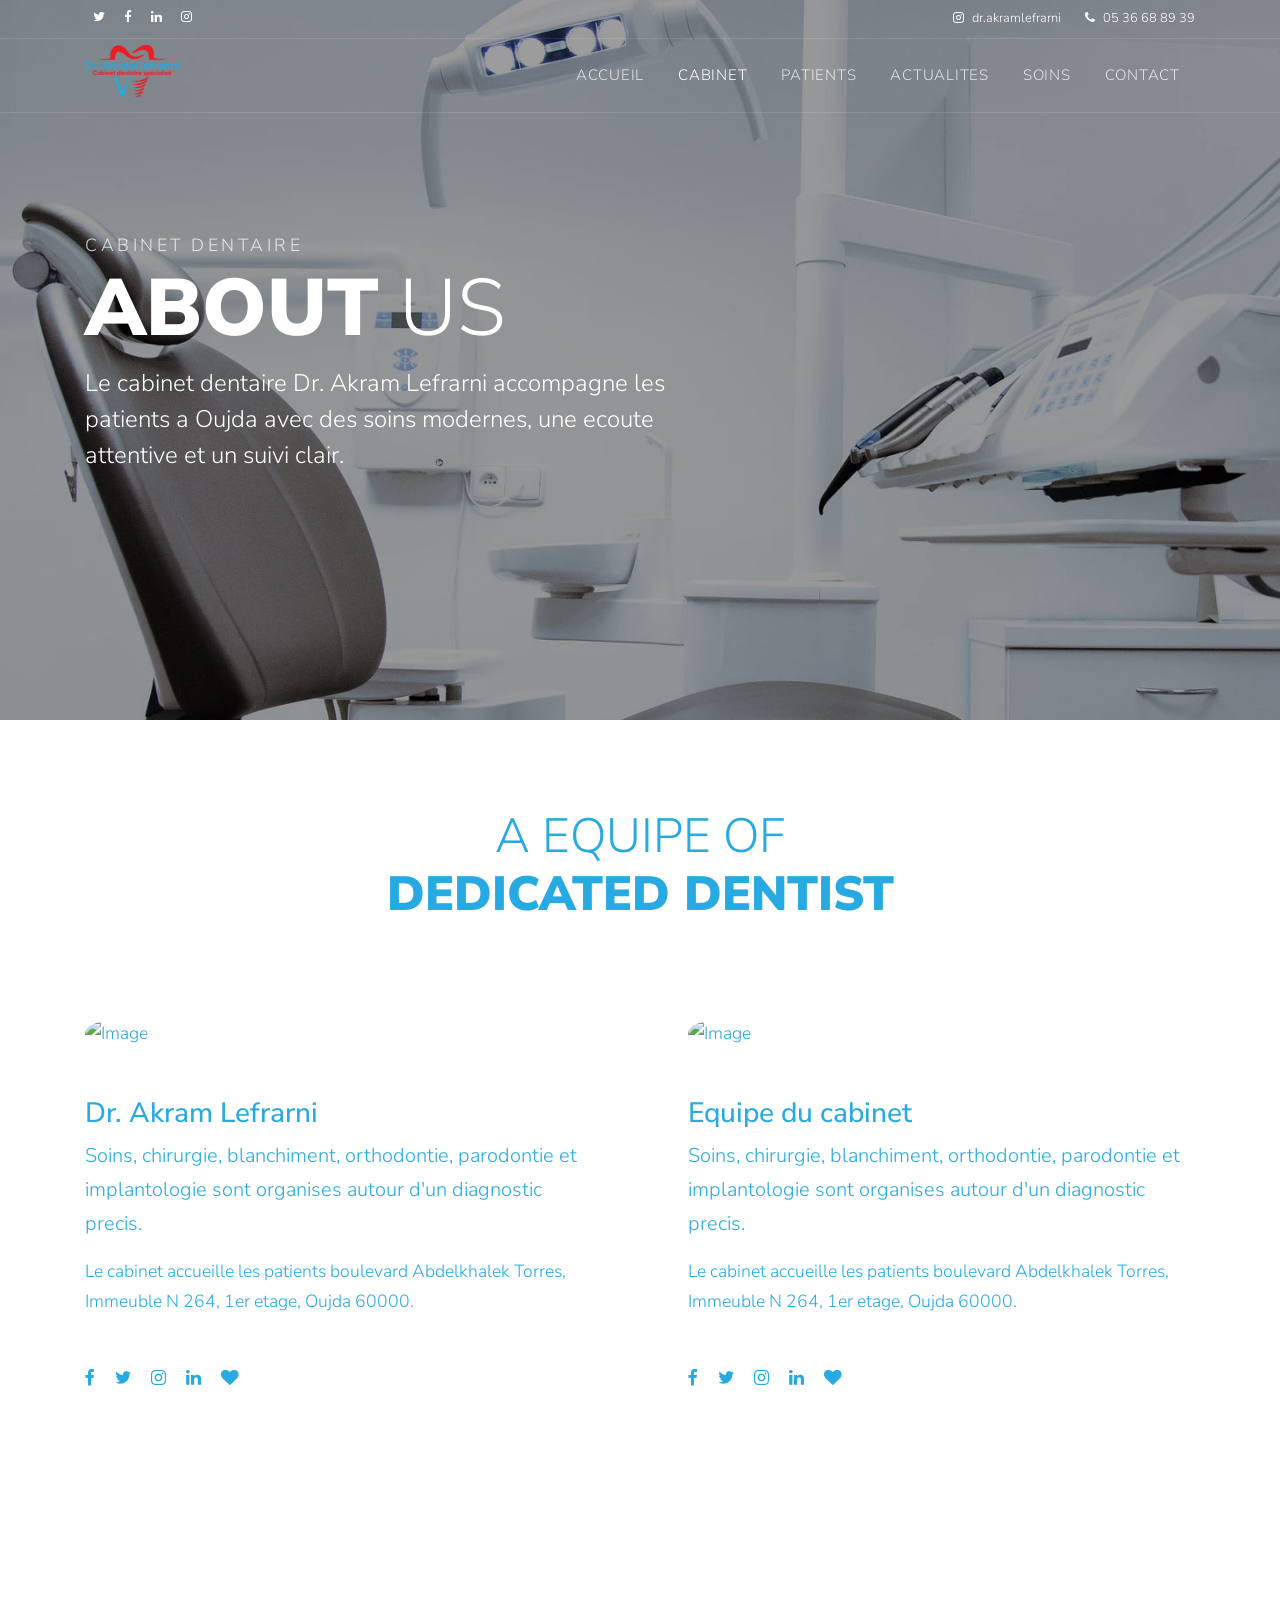
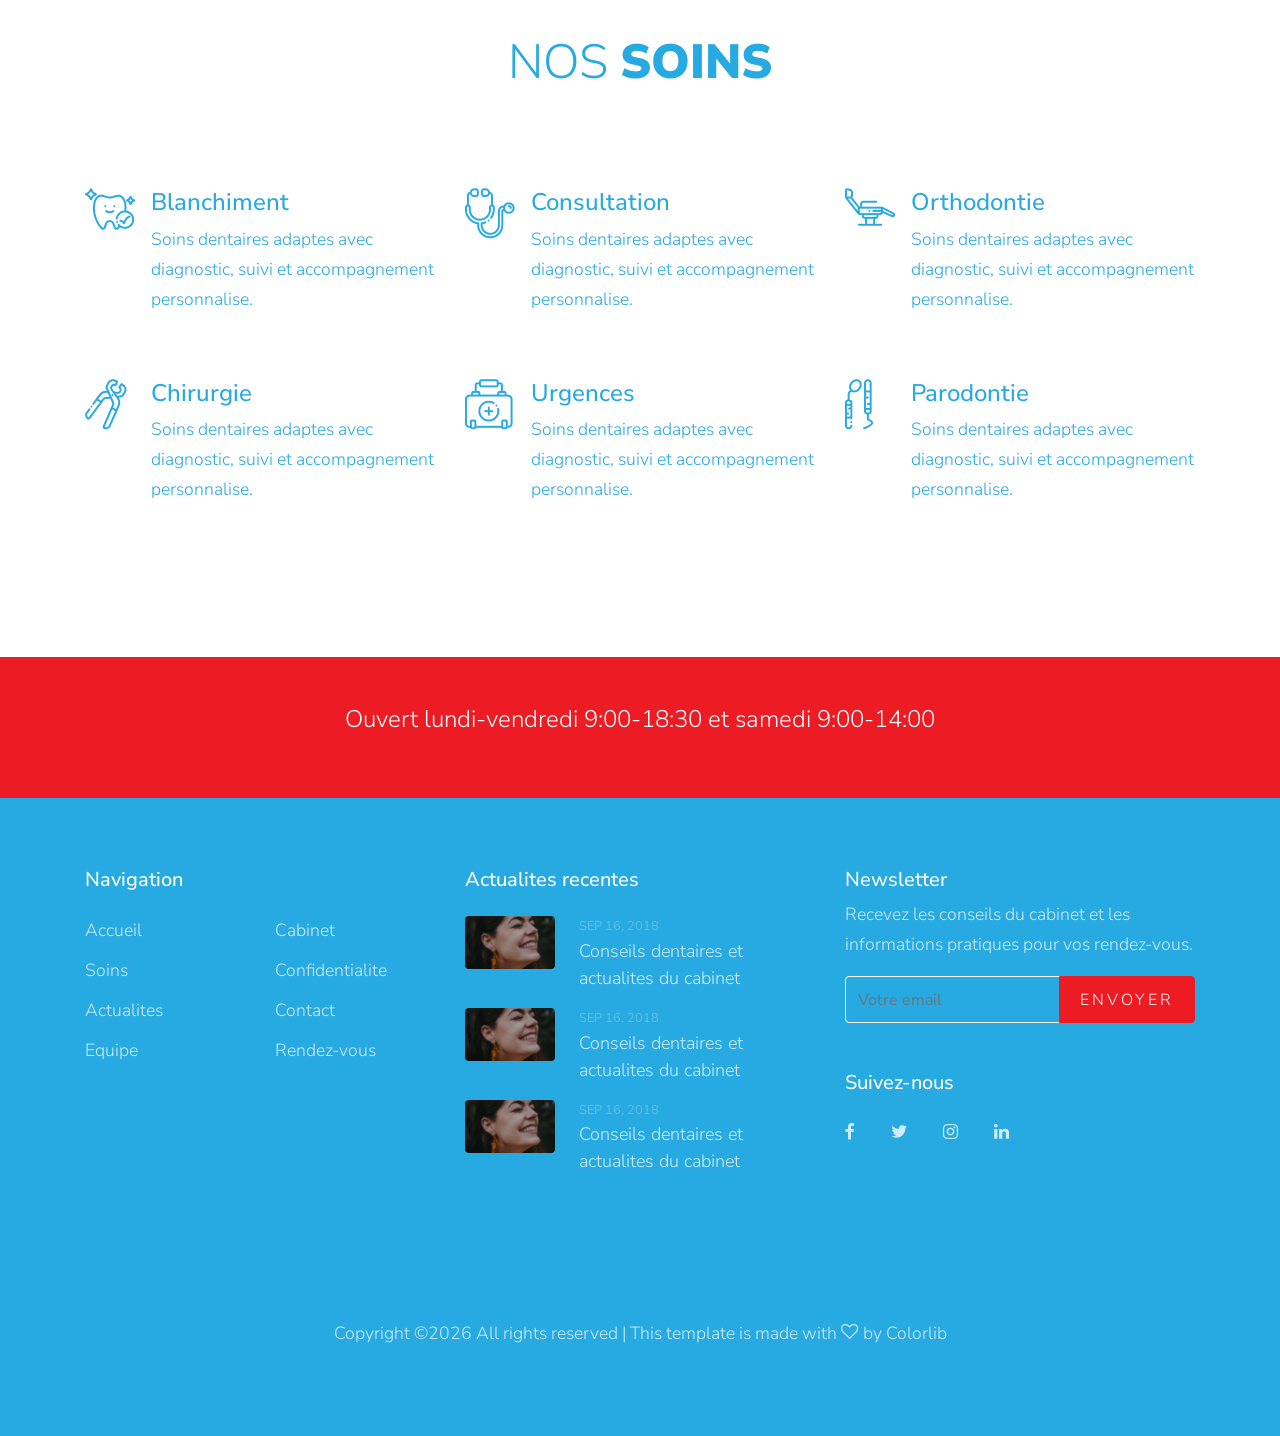
==== commit 28c0c528: "Customize dental clinic website" ====
--- a/about.html
+++ b/about.html
@@ -66,7 +66,7 @@
         <div class="container py-1">
           <div class="row align-items-center">
             <div class="col-2">
-              <h2 class="mb-0 site-logo"><a href="index.html">Dr. Akram</a></h2>
+              <h2 class="mb-0 site-logo"><a href="index.html"><img src="images/logo-akram.png" alt="Dr. Akram Lefrarni"></a></h2>
             </div>
             <div class="col-10">
               <nav class="site-navigation text-right" role="navigation">
@@ -377,4 +377,4 @@
   <script src="js/main.js"></script>
     
   </body>
-</html>+</html>
--- a/css/style.css
+++ b/css/style.css
@@ -197,8 +197,21 @@
   .site-navbar .site-logo {
     font-weight: 200; }
     .site-navbar .site-logo a {
+      display: -webkit-inline-box;
+      display: -ms-inline-flexbox;
+      display: inline-flex;
+      -webkit-box-align: center;
+      -ms-flex-align: center;
+      align-items: center;
       font-weight: 200;
       color: #fff; }
+    .site-navbar .site-logo img {
+      display: block;
+      width: auto;
+      max-width: 160px;
+      height: 52px;
+      -o-object-fit: contain;
+      object-fit: contain; }
   .site-navbar .site-navigation .site-menu {
     margin-bottom: 0; }
     .site-navbar .site-navigation .site-menu .active > a {
@@ -500,8 +513,22 @@
   @media (min-width: 768px) {
     .site-heading {
       font-size: 3rem; } }
-  .site-heading strong {
-    font-weight: 900; }
+.site-heading strong {
+  font-weight: 900; }
+
+.site-map-location .site-map-frame {
+  width: 100%;
+  height: 420px;
+  overflow: hidden;
+  border-radius: 6px;
+  -webkit-box-shadow: 0 10px 30px -15px rgba(0, 0, 0, 0.35);
+  box-shadow: 0 10px 30px -15px rgba(0, 0, 0, 0.35);
+  background: #fff; }
+  .site-map-location .site-map-frame iframe {
+    display: block;
+    width: 100%;
+    height: 100%;
+    border: 0; }
 
 .site-block-1 {
   padding-top: 50px; }
@@ -874,7 +901,142 @@
     line-height: 40px;
     border-radius: 50%;
     border: 1px solid #ccc; }
-  .site-block-27 ul li.active a, .site-block-27 ul li.active span {
+.site-block-27 ul li.active a, .site-block-27 ul li.active span {
     background: #f23a2e;
     color: #fff;
     border: 1px solid transparent; }
+
+/* Brand palette override: logo red, logo blue, and white */
+body {
+  color: #27a9e1;
+  background: #fff; }
+
+::-moz-selection {
+  background: #ed1c24;
+  color: #fff; }
+
+::selection {
+  background: #ed1c24;
+  color: #fff; }
+
+a {
+  color: #27a9e1; }
+  a:hover, a:active, a:focus {
+    color: #ed1c24; }
+
+.text-black,
+.site-heading,
+.site-section-heading,
+.site-block-3 .feature h3,
+.site-mobile-menu .site-nav-wrap a,
+.site-navbar .site-navigation .site-menu .has-children .dropdown a {
+  color: #27a9e1 !important; }
+
+.text-black-opacity-5 {
+  color: rgba(39, 169, 225, 0.78) !important; }
+
+.site-footer p,
+.site-footer a,
+.block-25 ul li a .text .heading,
+.player .position,
+.post-entry .date {
+  color: rgba(255, 255, 255, 0.78) !important; }
+
+.bg-black,
+.site-footer,
+.site-block-feature {
+  background: #27a9e1 !important; }
+
+.bg-light,
+.site-block-appointment {
+  background: #fff !important; }
+
+.bg-primary,
+.btn-primary,
+.site-block-27 ul li.active a,
+.site-block-27 ul li.active span,
+.player .team-number {
+  background-color: #ed1c24 !important;
+  border-color: #ed1c24 !important;
+  color: #fff !important; }
+
+.btn-primary:hover,
+.btn-primary:active,
+.btn-primary:focus {
+  background-color: #27a9e1 !important;
+  border-color: #27a9e1 !important;
+  color: #fff !important; }
+
+.btn-secondary {
+  background-color: #27a9e1 !important;
+  border-color: #27a9e1 !important;
+  color: #fff !important; }
+
+.form-control:active,
+.form-control:focus {
+  border-color: #ed1c24; }
+
+.site-section-heading:before,
+.site-section-heading.text-center:before,
+.block-12 .text .text-inner:before {
+  background: #ed1c24; }
+
+.site-navbar-wrap a,
+.site-navbar .site-logo a,
+.site-navbar .site-navigation .site-menu .active > a,
+.site-navbar .site-navigation .site-menu > li > a:hover,
+.site-navbar .site-navigation .site-menu .has-children:hover > a,
+.site-blocks-cover h1,
+.site-blocks-cover p,
+.site-footer h2,
+.site-footer h3,
+.site-footer h4,
+.site-footer h5,
+.site-footer .footer-heading,
+.site-block-feature h3,
+.site-block-feature p,
+.block-25 ul li a:hover .text .heading,
+.block-12 .text-overlay h2,
+.block-12 .text .meta {
+  color: #fff !important; }
+
+.site-navbar .site-navigation .site-menu > li > a,
+.site-blocks-cover .sub-text,
+.text-white-opacity-5 {
+  color: rgba(255, 255, 255, 0.78) !important; }
+
+.site-mobile-menu .site-nav-wrap a:hover,
+.site-mobile-menu .site-nav-wrap li.active > a,
+.site-mobile-menu .site-mobile-menu-header .site-mobile-menu-close span:hover,
+.site-block-half.site-block-video .image .play-button,
+.block-16 figure .play-button,
+.block-25 ul li a .meta {
+  color: #ed1c24 !important; }
+
+.site-blocks-cover.overlay:before,
+.bg-image.overlay:before {
+  background: rgba(39, 169, 225, 0.55); }
+
+.bg-image.overlay-primary:before {
+  background: rgba(237, 28, 36, 0.9); }
+
+.site-wrap:before {
+  background: rgba(39, 169, 225, 0.85); }
+
+.site-map-location .site-map-frame,
+.site-block-appointment form,
+.bg-light form,
+.site-block-3 .feature:hover,
+.site-block-3 .feature:active,
+.site-block-3 .feature:focus,
+.site-block-3 .feature.active,
+.site-block-testimony.active,
+.block-12 .text .text-inner {
+  -webkit-box-shadow: 0 5px 20px -2px rgba(39, 169, 225, 0.18);
+  box-shadow: 0 5px 20px -2px rgba(39, 169, 225, 0.18); }
+
+.post-entry,
+.site-block-27 ul li a,
+.site-block-27 ul li span,
+.border-top {
+  border-color: rgba(39, 169, 225, 0.25) !important; }
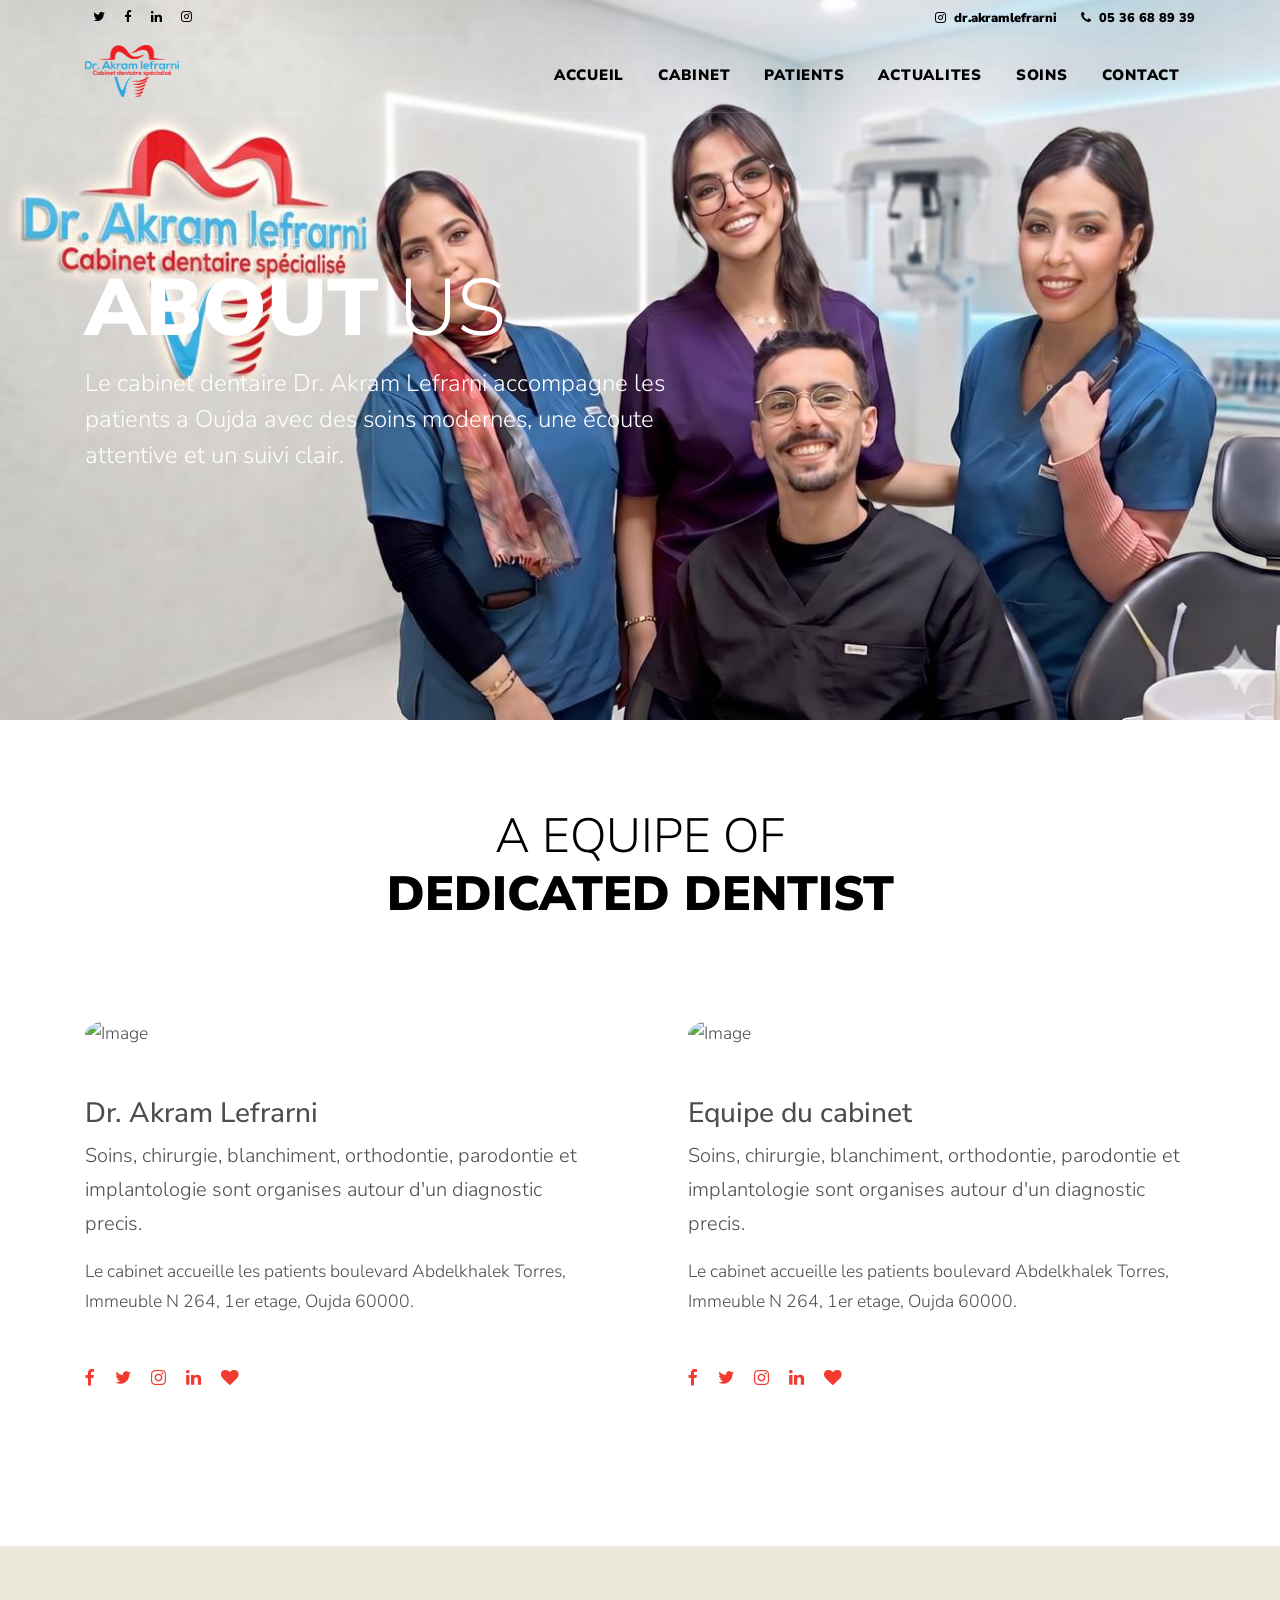
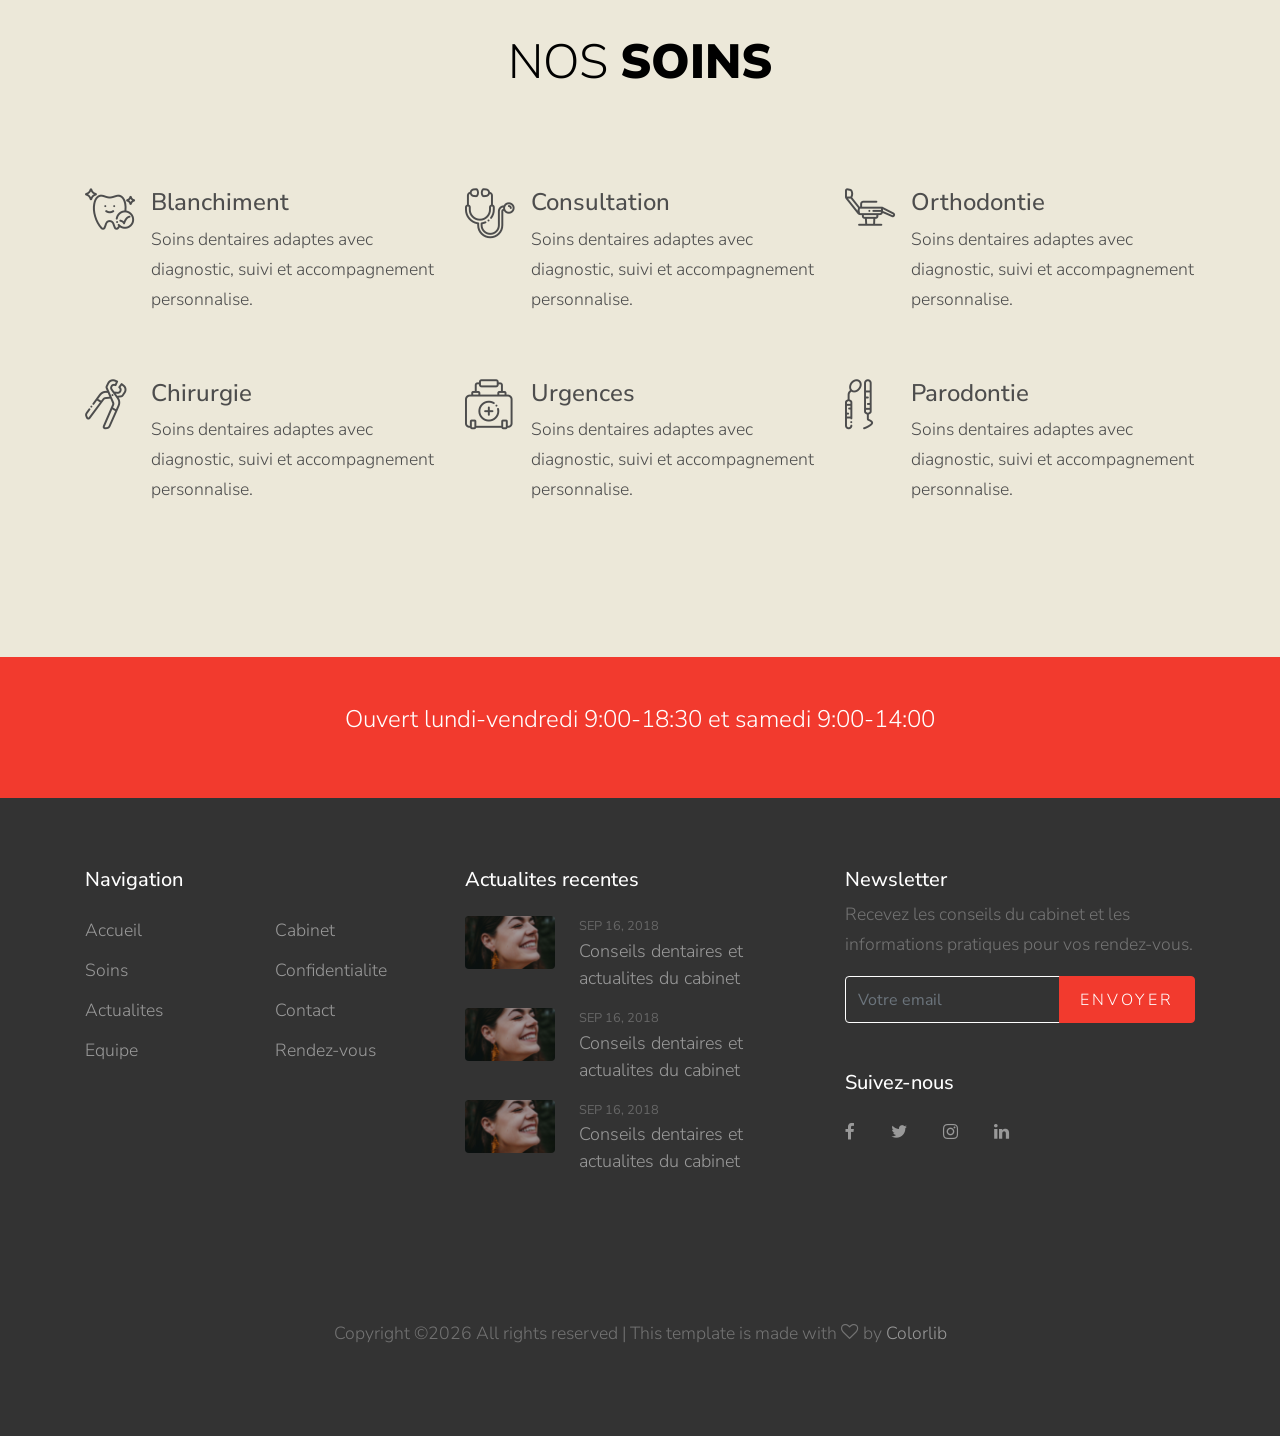
==== commit adb59f80: "Update hero and navigation styling" ====
--- a/about.html
+++ b/about.html
@@ -89,7 +89,7 @@
       </div>
     </div>
 
-    <div class="site-blocks-cover inner-page" style="background-image: url(images/hero_bg_2.jpg);" data-aos="fade" data-stellar-background-ratio="0.5">
+    <div class="site-blocks-cover inner-page" style="background-image: url(images/hero-team.jpg);" data-aos="fade" data-stellar-background-ratio="0.5">
       <div class="container">
         <div class="row align-items-center">
           <div class="col-md-7">
--- a/css/style.css
+++ b/css/style.css
@@ -183,7 +183,8 @@
   width: 100%;
   left: 0; }
   .site-navbar-wrap a {
-    color: #fff; }
+    color: #000;
+    font-weight: 900; }
   .site-navbar-wrap .site-navbar-top {
     font-size: 0.8rem; }
 
@@ -215,7 +216,8 @@
   .site-navbar .site-navigation .site-menu {
     margin-bottom: 0; }
     .site-navbar .site-navigation .site-menu .active > a {
-      color: #fff; }
+      color: #000;
+      font-weight: 900; }
     .site-navbar .site-navigation .site-menu a {
       text-decoration: none !important;
       font-size: 15px;
@@ -227,11 +229,12 @@
         padding: 10px 10px;
         text-transform: uppercase;
         letter-spacing: .05em;
-        color: rgba(255, 255, 255, 0.6);
+        color: #000;
+        font-weight: 900;
         font-size: 15px;
         text-decoration: none !important; }
         .site-navbar .site-navigation .site-menu > li > a:hover {
-          color: #fff; }
+          color: #000; }
       .site-navbar .site-navigation .site-menu > li:last-child {
         padding-right: 0; }
         .site-navbar .site-navigation .site-menu > li:last-child > a {
@@ -318,7 +321,7 @@
       .site-navbar .site-navigation .site-menu .has-children a {
         text-transform: uppercase; }
       .site-navbar .site-navigation .site-menu .has-children:hover > a, .site-navbar .site-navigation .site-menu .has-children:focus > a, .site-navbar .site-navigation .site-menu .has-children:active > a {
-        color: #fff; }
+        color: #000; }
       .site-navbar .site-navigation .site-menu .has-children:hover, .site-navbar .site-navigation .site-menu .has-children:focus, .site-navbar .site-navigation .site-menu .has-children:active {
         cursor: pointer; }
         .site-navbar .site-navigation .site-menu .has-children:hover > .dropdown, .site-navbar .site-navigation .site-menu .has-children:focus > .dropdown, .site-navbar .site-navigation .site-menu .has-children:active > .dropdown {
@@ -396,14 +399,15 @@
       padding: 10px 20px;
       display: block;
       position: relative;
-      color: #212529; }
+      color: #212529;
+      font-weight: 900; }
       .site-mobile-menu .site-nav-wrap a:hover {
-        color: #f23a2e; }
+        color: #000; }
     .site-mobile-menu .site-nav-wrap li {
       position: relative;
       display: block; }
       .site-mobile-menu .site-nav-wrap li.active > a {
-        color: #f23a2e; }
+        color: #000; }
     .site-mobile-menu .site-nav-wrap .arrow-collapse {
       position: absolute;
       right: 0px;
@@ -905,138 +909,3 @@
     background: #f23a2e;
     color: #fff;
     border: 1px solid transparent; }
-
-/* Brand palette override: logo red, logo blue, and white */
-body {
-  color: #27a9e1;
-  background: #fff; }
-
-::-moz-selection {
-  background: #ed1c24;
-  color: #fff; }
-
-::selection {
-  background: #ed1c24;
-  color: #fff; }
-
-a {
-  color: #27a9e1; }
-  a:hover, a:active, a:focus {
-    color: #ed1c24; }
-
-.text-black,
-.site-heading,
-.site-section-heading,
-.site-block-3 .feature h3,
-.site-mobile-menu .site-nav-wrap a,
-.site-navbar .site-navigation .site-menu .has-children .dropdown a {
-  color: #27a9e1 !important; }
-
-.text-black-opacity-5 {
-  color: rgba(39, 169, 225, 0.78) !important; }
-
-.site-footer p,
-.site-footer a,
-.block-25 ul li a .text .heading,
-.player .position,
-.post-entry .date {
-  color: rgba(255, 255, 255, 0.78) !important; }
-
-.bg-black,
-.site-footer,
-.site-block-feature {
-  background: #27a9e1 !important; }
-
-.bg-light,
-.site-block-appointment {
-  background: #fff !important; }
-
-.bg-primary,
-.btn-primary,
-.site-block-27 ul li.active a,
-.site-block-27 ul li.active span,
-.player .team-number {
-  background-color: #ed1c24 !important;
-  border-color: #ed1c24 !important;
-  color: #fff !important; }
-
-.btn-primary:hover,
-.btn-primary:active,
-.btn-primary:focus {
-  background-color: #27a9e1 !important;
-  border-color: #27a9e1 !important;
-  color: #fff !important; }
-
-.btn-secondary {
-  background-color: #27a9e1 !important;
-  border-color: #27a9e1 !important;
-  color: #fff !important; }
-
-.form-control:active,
-.form-control:focus {
-  border-color: #ed1c24; }
-
-.site-section-heading:before,
-.site-section-heading.text-center:before,
-.block-12 .text .text-inner:before {
-  background: #ed1c24; }
-
-.site-navbar-wrap a,
-.site-navbar .site-logo a,
-.site-navbar .site-navigation .site-menu .active > a,
-.site-navbar .site-navigation .site-menu > li > a:hover,
-.site-navbar .site-navigation .site-menu .has-children:hover > a,
-.site-blocks-cover h1,
-.site-blocks-cover p,
-.site-footer h2,
-.site-footer h3,
-.site-footer h4,
-.site-footer h5,
-.site-footer .footer-heading,
-.site-block-feature h3,
-.site-block-feature p,
-.block-25 ul li a:hover .text .heading,
-.block-12 .text-overlay h2,
-.block-12 .text .meta {
-  color: #fff !important; }
-
-.site-navbar .site-navigation .site-menu > li > a,
-.site-blocks-cover .sub-text,
-.text-white-opacity-5 {
-  color: rgba(255, 255, 255, 0.78) !important; }
-
-.site-mobile-menu .site-nav-wrap a:hover,
-.site-mobile-menu .site-nav-wrap li.active > a,
-.site-mobile-menu .site-mobile-menu-header .site-mobile-menu-close span:hover,
-.site-block-half.site-block-video .image .play-button,
-.block-16 figure .play-button,
-.block-25 ul li a .meta {
-  color: #ed1c24 !important; }
-
-.site-blocks-cover.overlay:before,
-.bg-image.overlay:before {
-  background: rgba(39, 169, 225, 0.55); }
-
-.bg-image.overlay-primary:before {
-  background: rgba(237, 28, 36, 0.9); }
-
-.site-wrap:before {
-  background: rgba(39, 169, 225, 0.85); }
-
-.site-map-location .site-map-frame,
-.site-block-appointment form,
-.bg-light form,
-.site-block-3 .feature:hover,
-.site-block-3 .feature:active,
-.site-block-3 .feature:focus,
-.site-block-3 .feature.active,
-.site-block-testimony.active,
-.block-12 .text .text-inner {
-  -webkit-box-shadow: 0 5px 20px -2px rgba(39, 169, 225, 0.18);
-  box-shadow: 0 5px 20px -2px rgba(39, 169, 225, 0.18); }
-
-.post-entry,
-.site-block-27 ul li a,
-.site-block-27 ul li span,
-.border-top {
-  border-color: rgba(39, 169, 225, 0.25) !important; }
